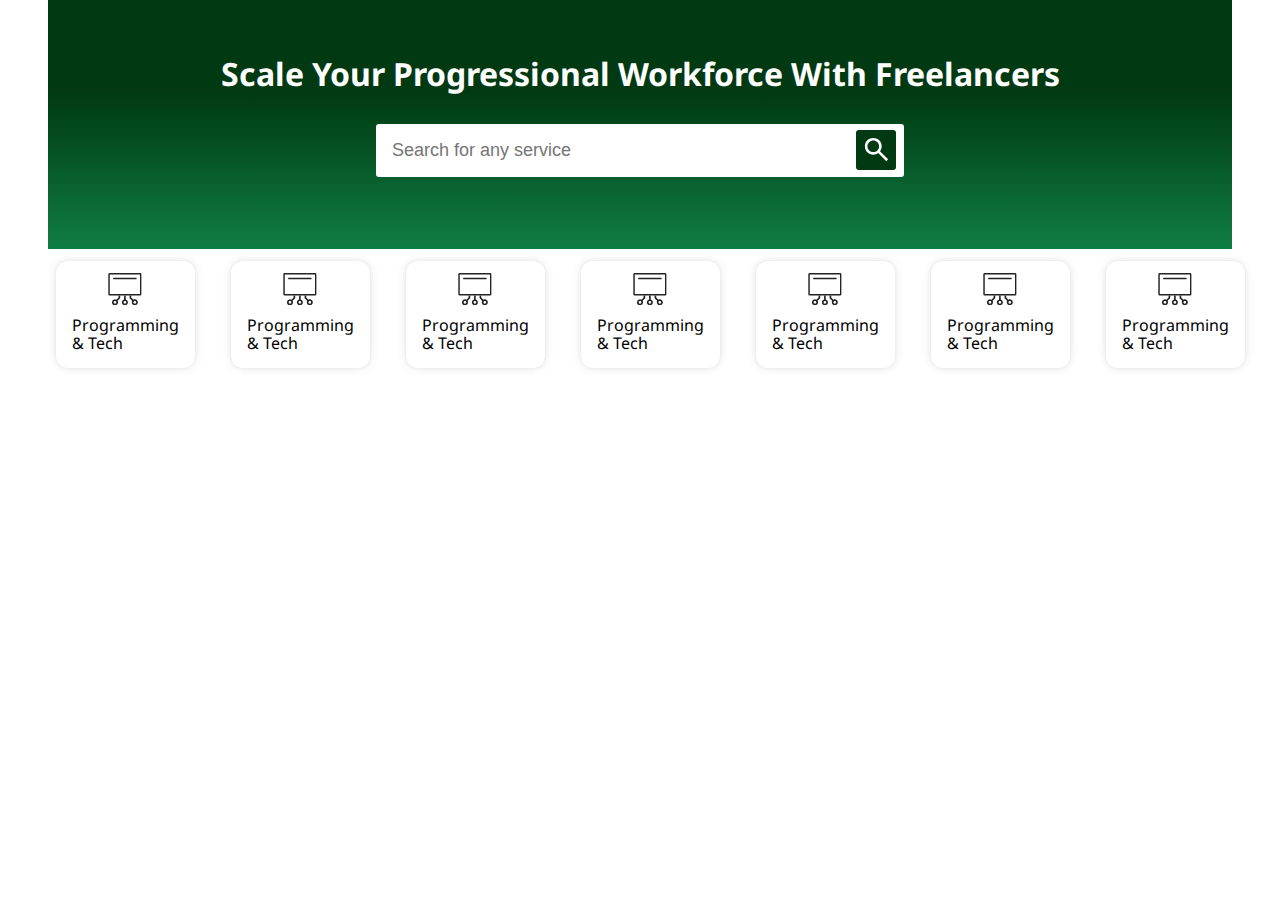
==== 5.11.2024/index.html @ a515a5c8 "init" ====
<!DOCTYPE html>
<html lang="en">
  <head>
    <meta charset="UTF-8" />
    <meta name="viewport" content="width=device-width, initial-scale=1.0" />
    <link rel="stylesheet" href="./styles/main.css" />
    <title>4.11.2024</title>
  </head>
  <body>
    <div class="container">
      <div class="grid">
        <div class="grid__item">
          <!-- hero section-->
          <section class="hero__section">
            <div class="hero">
              <div class="hero__image"></div>
              <div class="hero__content">
                <h3 class="text-center">
                  Scale your progressional workforce with
                  <span>freelancers</span>
                </h3>
                <div class="hero__search">
                  <div class="input-wrapper max-w-sm flex-1">
                    <input
                      type="text"
                      class="input input--contained"
                      placeholder="Search for any service"
                    />
                    <button class="btn btn--contained absolute right-2 top-30">
                      <svg
                        width="31"
                        height="31"
                        viewBox="0 0 31 31"
                        xmlns="http://www.w3.org/2000/svg"
                      >
                        <mask
                          id="mask0_68_81"
                          style="mask-type: alpha"
                          maskUnits="userSpaceOnUse"
                          x="0"
                          y="0"
                          width="31"
                          height="31"
                        >
                          <rect width="31" height="31" fill="#D9D9D9" />
                        </mask>
                        <g mask="url(#mask0_68_81)">
                          <path
                            d="M25.3167 27.125L17.1792 18.9875C16.5333 19.5042 15.7906 19.9132 14.951 20.2146C14.1115 20.516 13.2181 20.6667 12.2708 20.6667C9.92431 20.6667 7.93837 19.854 6.31302 18.2286C4.68767 16.6033 3.875 14.6174 3.875 12.2708C3.875 9.92431 4.68767 7.93837 6.31302 6.31302C7.93837 4.68767 9.92431 3.875 12.2708 3.875C14.6174 3.875 16.6033 4.68767 18.2286 6.31302C19.854 7.93837 20.6667 9.92431 20.6667 12.2708C20.6667 13.2181 20.516 14.1115 20.2146 14.951C19.9132 15.7906 19.5042 16.5333 18.9875 17.1792L27.125 25.3167L25.3167 27.125ZM12.2708 18.0833C13.8854 18.0833 15.2578 17.5182 16.388 16.388C17.5182 15.2578 18.0833 13.8854 18.0833 12.2708C18.0833 10.6562 17.5182 9.28385 16.388 8.15365C15.2578 7.02344 13.8854 6.45833 12.2708 6.45833C10.6562 6.45833 9.28385 7.02344 8.15365 8.15365C7.02344 9.28385 6.45833 10.6562 6.45833 12.2708C6.45833 13.8854 7.02344 15.2578 8.15365 16.388C9.28385 17.5182 10.6562 18.0833 12.2708 18.0833Z"
                            fill="white"
                          />
                        </g>
                      </svg>
                    </button>
                  </div>
                </div>
              </div>
            </div>
          </section>
        </div>
        <!-- categories -->
        <div class="grid__item">
          <section class="grid category-list__wrapper">
            <!-- each category in categories -->
            <div class="grid__item">
              <div class="category">
                <svg
                  width="41"
                  height="40"
                  viewBox="0 0 41 40"
                  fill="none"
                  xmlns="http://www.w3.org/2000/svg"
                >
                  <g clip-path="url(#clip0_2579_16452)">
                    <path
                      d="M34.937 25.79c.49 0 .88-.3.88-.66V5.46c0-.36-.4-.66-.88-.66H4.847c-.49 0-.88.3-.88.66v19.67c0 .36.4.66.88.66h30.09z"
                      fill="#fff"
                      stroke="#222325"
                      stroke-width="1.6"
                      stroke-linejoin="round"
                    />
                    <path
                      d="M31.085 8.87h-22.4a.648.648 0 00-.65.645c0 .356.291.645.65.645h22.4c.36 0 .65-.289.65-.645a.648.648 0 00-.65-.645zM13.567 26.56v2.04l-2.1 2.1a3.028 3.028 0 00-4.5 2.65 3.02 3.02 0 003.03 3.02c1.67 0 3.02-1.35 3.02-3.02 0-.54-.14-1.04-.38-1.48l2.34-2.34c.16-.16.24-.37.24-.58v-2.39h-1.65zm-3.57 8.16a1.374 1.374 0 110-2.75c.37 0 .71.15.96.39h.01l.01.03c.24.24.39.58.39.96 0 .76-.61 1.37-1.37 1.37zm10.72-4.29v-3.87h-1.65v3.87c-1.27.36-2.2 1.53-2.2 2.92 0 1.67 1.36 3.02 3.03 3.02 1.67 0 3.02-1.35 3.02-3.02 0-1.39-.93-2.56-2.2-2.92zm-.82 4.29a1.374 1.374 0 110-2.75c.76 0 1.37.62 1.37 1.38 0 .76-.61 1.37-1.37 1.37zm9.9-4.4c-.54 0-1.04.14-1.47.38l-2.1-2.1v-2.04h-1.65v2.39c0 .21.08.42.24.58l2.34 2.34c-.25.44-.38.94-.38 1.48 0 1.67 1.35 3.02 3.02 3.02s3.03-1.35 3.03-3.02-1.36-3.03-3.03-3.03zm0 4.4c-.76 0-1.37-.61-1.37-1.37 0-.38.14-.72.39-.96v-.02l.02-.01c.25-.24.59-.39.96-.39a1.374 1.374 0 110 2.75z"
                      fill="#222325"
                    />
                  </g>
                  <defs>
                    <clipPath id="clip0_2579_16452">
                      <path
                        fill="#fff"
                        transform="translate(3.166 4)"
                        d="M0 0h33.45v32.37H0z"
                      />
                    </clipPath>
                  </defs>
                </svg>
                <p class="category__title">Programming & Tech</p>
              </div>
            </div>
            <div class="grid__item">
              <div class="category">
                <svg
                  width="41"
                  height="40"
                  viewBox="0 0 41 40"
                  fill="none"
                  xmlns="http://www.w3.org/2000/svg"
                >
                  <g clip-path="url(#clip0_2579_16452)">
                    <path
                      d="M34.937 25.79c.49 0 .88-.3.88-.66V5.46c0-.36-.4-.66-.88-.66H4.847c-.49 0-.88.3-.88.66v19.67c0 .36.4.66.88.66h30.09z"
                      fill="#fff"
                      stroke="#222325"
                      stroke-width="1.6"
                      stroke-linejoin="round"
                    />
                    <path
                      d="M31.085 8.87h-22.4a.648.648 0 00-.65.645c0 .356.291.645.65.645h22.4c.36 0 .65-.289.65-.645a.648.648 0 00-.65-.645zM13.567 26.56v2.04l-2.1 2.1a3.028 3.028 0 00-4.5 2.65 3.02 3.02 0 003.03 3.02c1.67 0 3.02-1.35 3.02-3.02 0-.54-.14-1.04-.38-1.48l2.34-2.34c.16-.16.24-.37.24-.58v-2.39h-1.65zm-3.57 8.16a1.374 1.374 0 110-2.75c.37 0 .71.15.96.39h.01l.01.03c.24.24.39.58.39.96 0 .76-.61 1.37-1.37 1.37zm10.72-4.29v-3.87h-1.65v3.87c-1.27.36-2.2 1.53-2.2 2.92 0 1.67 1.36 3.02 3.03 3.02 1.67 0 3.02-1.35 3.02-3.02 0-1.39-.93-2.56-2.2-2.92zm-.82 4.29a1.374 1.374 0 110-2.75c.76 0 1.37.62 1.37 1.38 0 .76-.61 1.37-1.37 1.37zm9.9-4.4c-.54 0-1.04.14-1.47.38l-2.1-2.1v-2.04h-1.65v2.39c0 .21.08.42.24.58l2.34 2.34c-.25.44-.38.94-.38 1.48 0 1.67 1.35 3.02 3.02 3.02s3.03-1.35 3.03-3.02-1.36-3.03-3.03-3.03zm0 4.4c-.76 0-1.37-.61-1.37-1.37 0-.38.14-.72.39-.96v-.02l.02-.01c.25-.24.59-.39.96-.39a1.374 1.374 0 110 2.75z"
                      fill="#222325"
                    />
                  </g>
                  <defs>
                    <clipPath id="clip0_2579_16452">
                      <path
                        fill="#fff"
                        transform="translate(3.166 4)"
                        d="M0 0h33.45v32.37H0z"
                      />
                    </clipPath>
                  </defs>
                </svg>
                <p class="category__title">Programming & Tech</p>
              </div>
            </div>
            <div class="grid__item">
              <div class="category">
                <svg
                  width="41"
                  height="40"
                  viewBox="0 0 41 40"
                  fill="none"
                  xmlns="http://www.w3.org/2000/svg"
                >
                  <g clip-path="url(#clip0_2579_16452)">
                    <path
                      d="M34.937 25.79c.49 0 .88-.3.88-.66V5.46c0-.36-.4-.66-.88-.66H4.847c-.49 0-.88.3-.88.66v19.67c0 .36.4.66.88.66h30.09z"
                      fill="#fff"
                      stroke="#222325"
                      stroke-width="1.6"
                      stroke-linejoin="round"
                    />
                    <path
                      d="M31.085 8.87h-22.4a.648.648 0 00-.65.645c0 .356.291.645.65.645h22.4c.36 0 .65-.289.65-.645a.648.648 0 00-.65-.645zM13.567 26.56v2.04l-2.1 2.1a3.028 3.028 0 00-4.5 2.65 3.02 3.02 0 003.03 3.02c1.67 0 3.02-1.35 3.02-3.02 0-.54-.14-1.04-.38-1.48l2.34-2.34c.16-.16.24-.37.24-.58v-2.39h-1.65zm-3.57 8.16a1.374 1.374 0 110-2.75c.37 0 .71.15.96.39h.01l.01.03c.24.24.39.58.39.96 0 .76-.61 1.37-1.37 1.37zm10.72-4.29v-3.87h-1.65v3.87c-1.27.36-2.2 1.53-2.2 2.92 0 1.67 1.36 3.02 3.03 3.02 1.67 0 3.02-1.35 3.02-3.02 0-1.39-.93-2.56-2.2-2.92zm-.82 4.29a1.374 1.374 0 110-2.75c.76 0 1.37.62 1.37 1.38 0 .76-.61 1.37-1.37 1.37zm9.9-4.4c-.54 0-1.04.14-1.47.38l-2.1-2.1v-2.04h-1.65v2.39c0 .21.08.42.24.58l2.34 2.34c-.25.44-.38.94-.38 1.48 0 1.67 1.35 3.02 3.02 3.02s3.03-1.35 3.03-3.02-1.36-3.03-3.03-3.03zm0 4.4c-.76 0-1.37-.61-1.37-1.37 0-.38.14-.72.39-.96v-.02l.02-.01c.25-.24.59-.39.96-.39a1.374 1.374 0 110 2.75z"
                      fill="#222325"
                    />
                  </g>
                  <defs>
                    <clipPath id="clip0_2579_16452">
                      <path
                        fill="#fff"
                        transform="translate(3.166 4)"
                        d="M0 0h33.45v32.37H0z"
                      />
                    </clipPath>
                  </defs>
                </svg>
                <p class="category__title">Programming & Tech</p>
              </div>
            </div>
            <div class="grid__item">
              <div class="category">
                <svg
                  width="41"
                  height="40"
                  viewBox="0 0 41 40"
                  fill="none"
                  xmlns="http://www.w3.org/2000/svg"
                >
                  <g clip-path="url(#clip0_2579_16452)">
                    <path
                      d="M34.937 25.79c.49 0 .88-.3.88-.66V5.46c0-.36-.4-.66-.88-.66H4.847c-.49 0-.88.3-.88.66v19.67c0 .36.4.66.88.66h30.09z"
                      fill="#fff"
                      stroke="#222325"
                      stroke-width="1.6"
                      stroke-linejoin="round"
                    />
                    <path
                      d="M31.085 8.87h-22.4a.648.648 0 00-.65.645c0 .356.291.645.65.645h22.4c.36 0 .65-.289.65-.645a.648.648 0 00-.65-.645zM13.567 26.56v2.04l-2.1 2.1a3.028 3.028 0 00-4.5 2.65 3.02 3.02 0 003.03 3.02c1.67 0 3.02-1.35 3.02-3.02 0-.54-.14-1.04-.38-1.48l2.34-2.34c.16-.16.24-.37.24-.58v-2.39h-1.65zm-3.57 8.16a1.374 1.374 0 110-2.75c.37 0 .71.15.96.39h.01l.01.03c.24.24.39.58.39.96 0 .76-.61 1.37-1.37 1.37zm10.72-4.29v-3.87h-1.65v3.87c-1.27.36-2.2 1.53-2.2 2.92 0 1.67 1.36 3.02 3.03 3.02 1.67 0 3.02-1.35 3.02-3.02 0-1.39-.93-2.56-2.2-2.92zm-.82 4.29a1.374 1.374 0 110-2.75c.76 0 1.37.62 1.37 1.38 0 .76-.61 1.37-1.37 1.37zm9.9-4.4c-.54 0-1.04.14-1.47.38l-2.1-2.1v-2.04h-1.65v2.39c0 .21.08.42.24.58l2.34 2.34c-.25.44-.38.94-.38 1.48 0 1.67 1.35 3.02 3.02 3.02s3.03-1.35 3.03-3.02-1.36-3.03-3.03-3.03zm0 4.4c-.76 0-1.37-.61-1.37-1.37 0-.38.14-.72.39-.96v-.02l.02-.01c.25-.24.59-.39.96-.39a1.374 1.374 0 110 2.75z"
                      fill="#222325"
                    />
                  </g>
                  <defs>
                    <clipPath id="clip0_2579_16452">
                      <path
                        fill="#fff"
                        transform="translate(3.166 4)"
                        d="M0 0h33.45v32.37H0z"
                      />
                    </clipPath>
                  </defs>
                </svg>
                <p class="category__title">Programming & Tech</p>
              </div>
            </div>
            <div class="grid__item">
              <div class="category">
                <svg
                  width="41"
                  height="40"
                  viewBox="0 0 41 40"
                  fill="none"
                  xmlns="http://www.w3.org/2000/svg"
                >
                  <g clip-path="url(#clip0_2579_16452)">
                    <path
                      d="M34.937 25.79c.49 0 .88-.3.88-.66V5.46c0-.36-.4-.66-.88-.66H4.847c-.49 0-.88.3-.88.66v19.67c0 .36.4.66.88.66h30.09z"
                      fill="#fff"
                      stroke="#222325"
                      stroke-width="1.6"
                      stroke-linejoin="round"
                    />
                    <path
                      d="M31.085 8.87h-22.4a.648.648 0 00-.65.645c0 .356.291.645.65.645h22.4c.36 0 .65-.289.65-.645a.648.648 0 00-.65-.645zM13.567 26.56v2.04l-2.1 2.1a3.028 3.028 0 00-4.5 2.65 3.02 3.02 0 003.03 3.02c1.67 0 3.02-1.35 3.02-3.02 0-.54-.14-1.04-.38-1.48l2.34-2.34c.16-.16.24-.37.24-.58v-2.39h-1.65zm-3.57 8.16a1.374 1.374 0 110-2.75c.37 0 .71.15.96.39h.01l.01.03c.24.24.39.58.39.96 0 .76-.61 1.37-1.37 1.37zm10.72-4.29v-3.87h-1.65v3.87c-1.27.36-2.2 1.53-2.2 2.92 0 1.67 1.36 3.02 3.03 3.02 1.67 0 3.02-1.35 3.02-3.02 0-1.39-.93-2.56-2.2-2.92zm-.82 4.29a1.374 1.374 0 110-2.75c.76 0 1.37.62 1.37 1.38 0 .76-.61 1.37-1.37 1.37zm9.9-4.4c-.54 0-1.04.14-1.47.38l-2.1-2.1v-2.04h-1.65v2.39c0 .21.08.42.24.58l2.34 2.34c-.25.44-.38.94-.38 1.48 0 1.67 1.35 3.02 3.02 3.02s3.03-1.35 3.03-3.02-1.36-3.03-3.03-3.03zm0 4.4c-.76 0-1.37-.61-1.37-1.37 0-.38.14-.72.39-.96v-.02l.02-.01c.25-.24.59-.39.96-.39a1.374 1.374 0 110 2.75z"
                      fill="#222325"
                    />
                  </g>
                  <defs>
                    <clipPath id="clip0_2579_16452">
                      <path
                        fill="#fff"
                        transform="translate(3.166 4)"
                        d="M0 0h33.45v32.37H0z"
                      />
                    </clipPath>
                  </defs>
                </svg>
                <p class="category__title">Programming & Tech</p>
              </div>
            </div>
            <div class="grid__item">
              <div class="category">
                <svg
                  width="41"
                  height="40"
                  viewBox="0 0 41 40"
                  fill="none"
                  xmlns="http://www.w3.org/2000/svg"
                >
                  <g clip-path="url(#clip0_2579_16452)">
                    <path
                      d="M34.937 25.79c.49 0 .88-.3.88-.66V5.46c0-.36-.4-.66-.88-.66H4.847c-.49 0-.88.3-.88.66v19.67c0 .36.4.66.88.66h30.09z"
                      fill="#fff"
                      stroke="#222325"
                      stroke-width="1.6"
                      stroke-linejoin="round"
                    />
                    <path
                      d="M31.085 8.87h-22.4a.648.648 0 00-.65.645c0 .356.291.645.65.645h22.4c.36 0 .65-.289.65-.645a.648.648 0 00-.65-.645zM13.567 26.56v2.04l-2.1 2.1a3.028 3.028 0 00-4.5 2.65 3.02 3.02 0 003.03 3.02c1.67 0 3.02-1.35 3.02-3.02 0-.54-.14-1.04-.38-1.48l2.34-2.34c.16-.16.24-.37.24-.58v-2.39h-1.65zm-3.57 8.16a1.374 1.374 0 110-2.75c.37 0 .71.15.96.39h.01l.01.03c.24.24.39.58.39.96 0 .76-.61 1.37-1.37 1.37zm10.72-4.29v-3.87h-1.65v3.87c-1.27.36-2.2 1.53-2.2 2.92 0 1.67 1.36 3.02 3.03 3.02 1.67 0 3.02-1.35 3.02-3.02 0-1.39-.93-2.56-2.2-2.92zm-.82 4.29a1.374 1.374 0 110-2.75c.76 0 1.37.62 1.37 1.38 0 .76-.61 1.37-1.37 1.37zm9.9-4.4c-.54 0-1.04.14-1.47.38l-2.1-2.1v-2.04h-1.65v2.39c0 .21.08.42.24.58l2.34 2.34c-.25.44-.38.94-.38 1.48 0 1.67 1.35 3.02 3.02 3.02s3.03-1.35 3.03-3.02-1.36-3.03-3.03-3.03zm0 4.4c-.76 0-1.37-.61-1.37-1.37 0-.38.14-.72.39-.96v-.02l.02-.01c.25-.24.59-.39.96-.39a1.374 1.374 0 110 2.75z"
                      fill="#222325"
                    />
                  </g>
                  <defs>
                    <clipPath id="clip0_2579_16452">
                      <path
                        fill="#fff"
                        transform="translate(3.166 4)"
                        d="M0 0h33.45v32.37H0z"
                      />
                    </clipPath>
                  </defs>
                </svg>
                <p class="category__title">Programming & Tech</p>
              </div>
            </div>
            <div class="grid__item">
              <div class="category">
                <svg
                  width="41"
                  height="40"
                  viewBox="0 0 41 40"
                  fill="none"
                  xmlns="http://www.w3.org/2000/svg"
                >
                  <g clip-path="url(#clip0_2579_16452)">
                    <path
                      d="M34.937 25.79c.49 0 .88-.3.88-.66V5.46c0-.36-.4-.66-.88-.66H4.847c-.49 0-.88.3-.88.66v19.67c0 .36.4.66.88.66h30.09z"
                      fill="#fff"
                      stroke="#222325"
                      stroke-width="1.6"
                      stroke-linejoin="round"
                    />
                    <path
                      d="M31.085 8.87h-22.4a.648.648 0 00-.65.645c0 .356.291.645.65.645h22.4c.36 0 .65-.289.65-.645a.648.648 0 00-.65-.645zM13.567 26.56v2.04l-2.1 2.1a3.028 3.028 0 00-4.5 2.65 3.02 3.02 0 003.03 3.02c1.67 0 3.02-1.35 3.02-3.02 0-.54-.14-1.04-.38-1.48l2.34-2.34c.16-.16.24-.37.24-.58v-2.39h-1.65zm-3.57 8.16a1.374 1.374 0 110-2.75c.37 0 .71.15.96.39h.01l.01.03c.24.24.39.58.39.96 0 .76-.61 1.37-1.37 1.37zm10.72-4.29v-3.87h-1.65v3.87c-1.27.36-2.2 1.53-2.2 2.92 0 1.67 1.36 3.02 3.03 3.02 1.67 0 3.02-1.35 3.02-3.02 0-1.39-.93-2.56-2.2-2.92zm-.82 4.29a1.374 1.374 0 110-2.75c.76 0 1.37.62 1.37 1.38 0 .76-.61 1.37-1.37 1.37zm9.9-4.4c-.54 0-1.04.14-1.47.38l-2.1-2.1v-2.04h-1.65v2.39c0 .21.08.42.24.58l2.34 2.34c-.25.44-.38.94-.38 1.48 0 1.67 1.35 3.02 3.02 3.02s3.03-1.35 3.03-3.02-1.36-3.03-3.03-3.03zm0 4.4c-.76 0-1.37-.61-1.37-1.37 0-.38.14-.72.39-.96v-.02l.02-.01c.25-.24.59-.39.96-.39a1.374 1.374 0 110 2.75z"
                      fill="#222325"
                    />
                  </g>
                  <defs>
                    <clipPath id="clip0_2579_16452">
                      <path
                        fill="#fff"
                        transform="translate(3.166 4)"
                        d="M0 0h33.45v32.37H0z"
                      />
                    </clipPath>
                  </defs>
                </svg>
                <p class="category__title">Programming & Tech</p>
              </div>
            </div>
            <div class="grid__item">
              <div class="category">
                <svg
                  width="41"
                  height="40"
                  viewBox="0 0 41 40"
                  fill="none"
                  xmlns="http://www.w3.org/2000/svg"
                >
                  <g clip-path="url(#clip0_2579_16452)">
                    <path
                      d="M34.937 25.79c.49 0 .88-.3.88-.66V5.46c0-.36-.4-.66-.88-.66H4.847c-.49 0-.88.3-.88.66v19.67c0 .36.4.66.88.66h30.09z"
                      fill="#fff"
                      stroke="#222325"
                      stroke-width="1.6"
                      stroke-linejoin="round"
                    />
                    <path
                      d="M31.085 8.87h-22.4a.648.648 0 00-.65.645c0 .356.291.645.65.645h22.4c.36 0 .65-.289.65-.645a.648.648 0 00-.65-.645zM13.567 26.56v2.04l-2.1 2.1a3.028 3.028 0 00-4.5 2.65 3.02 3.02 0 003.03 3.02c1.67 0 3.02-1.35 3.02-3.02 0-.54-.14-1.04-.38-1.48l2.34-2.34c.16-.16.24-.37.24-.58v-2.39h-1.65zm-3.57 8.16a1.374 1.374 0 110-2.75c.37 0 .71.15.96.39h.01l.01.03c.24.24.39.58.39.96 0 .76-.61 1.37-1.37 1.37zm10.72-4.29v-3.87h-1.65v3.87c-1.27.36-2.2 1.53-2.2 2.92 0 1.67 1.36 3.02 3.03 3.02 1.67 0 3.02-1.35 3.02-3.02 0-1.39-.93-2.56-2.2-2.92zm-.82 4.29a1.374 1.374 0 110-2.75c.76 0 1.37.62 1.37 1.38 0 .76-.61 1.37-1.37 1.37zm9.9-4.4c-.54 0-1.04.14-1.47.38l-2.1-2.1v-2.04h-1.65v2.39c0 .21.08.42.24.58l2.34 2.34c-.25.44-.38.94-.38 1.48 0 1.67 1.35 3.02 3.02 3.02s3.03-1.35 3.03-3.02-1.36-3.03-3.03-3.03zm0 4.4c-.76 0-1.37-.61-1.37-1.37 0-.38.14-.72.39-.96v-.02l.02-.01c.25-.24.59-.39.96-.39a1.374 1.374 0 110 2.75z"
                      fill="#222325"
                    />
                  </g>
                  <defs>
                    <clipPath id="clip0_2579_16452">
                      <path
                        fill="#fff"
                        transform="translate(3.166 4)"
                        d="M0 0h33.45v32.37H0z"
                      />
                    </clipPath>
                  </defs>
                </svg>
                <p class="category__title">Programming & Tech</p>
              </div>
            </div>
            <div class="grid__item">
              <div class="category">
                <svg
                  width="41"
                  height="40"
                  viewBox="0 0 41 40"
                  fill="none"
                  xmlns="http://www.w3.org/2000/svg"
                >
                  <g clip-path="url(#clip0_2579_16452)">
                    <path
                      d="M34.937 25.79c.49 0 .88-.3.88-.66V5.46c0-.36-.4-.66-.88-.66H4.847c-.49 0-.88.3-.88.66v19.67c0 .36.4.66.88.66h30.09z"
                      fill="#fff"
                      stroke="#222325"
                      stroke-width="1.6"
                      stroke-linejoin="round"
                    />
                    <path
                      d="M31.085 8.87h-22.4a.648.648 0 00-.65.645c0 .356.291.645.65.645h22.4c.36 0 .65-.289.65-.645a.648.648 0 00-.65-.645zM13.567 26.56v2.04l-2.1 2.1a3.028 3.028 0 00-4.5 2.65 3.02 3.02 0 003.03 3.02c1.67 0 3.02-1.35 3.02-3.02 0-.54-.14-1.04-.38-1.48l2.34-2.34c.16-.16.24-.37.24-.58v-2.39h-1.65zm-3.57 8.16a1.374 1.374 0 110-2.75c.37 0 .71.15.96.39h.01l.01.03c.24.24.39.58.39.96 0 .76-.61 1.37-1.37 1.37zm10.72-4.29v-3.87h-1.65v3.87c-1.27.36-2.2 1.53-2.2 2.92 0 1.67 1.36 3.02 3.03 3.02 1.67 0 3.02-1.35 3.02-3.02 0-1.39-.93-2.56-2.2-2.92zm-.82 4.29a1.374 1.374 0 110-2.75c.76 0 1.37.62 1.37 1.38 0 .76-.61 1.37-1.37 1.37zm9.9-4.4c-.54 0-1.04.14-1.47.38l-2.1-2.1v-2.04h-1.65v2.39c0 .21.08.42.24.58l2.34 2.34c-.25.44-.38.94-.38 1.48 0 1.67 1.35 3.02 3.02 3.02s3.03-1.35 3.03-3.02-1.36-3.03-3.03-3.03zm0 4.4c-.76 0-1.37-.61-1.37-1.37 0-.38.14-.72.39-.96v-.02l.02-.01c.25-.24.59-.39.96-.39a1.374 1.374 0 110 2.75z"
                      fill="#222325"
                    />
                  </g>
                  <defs>
                    <clipPath id="clip0_2579_16452">
                      <path
                        fill="#fff"
                        transform="translate(3.166 4)"
                        d="M0 0h33.45v32.37H0z"
                      />
                    </clipPath>
                  </defs>
                </svg>
                <p class="category__title">Programming & Tech</p>
              </div>
            </div>
          </section>
        </div>
      </div>
    </div>
  </body>
</html>
---- 5.11.2024/styles/main.css ----
@import url("./1-settings/settings.css");
@import url("./3-generic/generic.css");
@import url("./4-element/element.css");
@import url("./5-objects/object.css");
@import url("./6-components/component.css");
@import url("./7-utitlities/utilities.css");
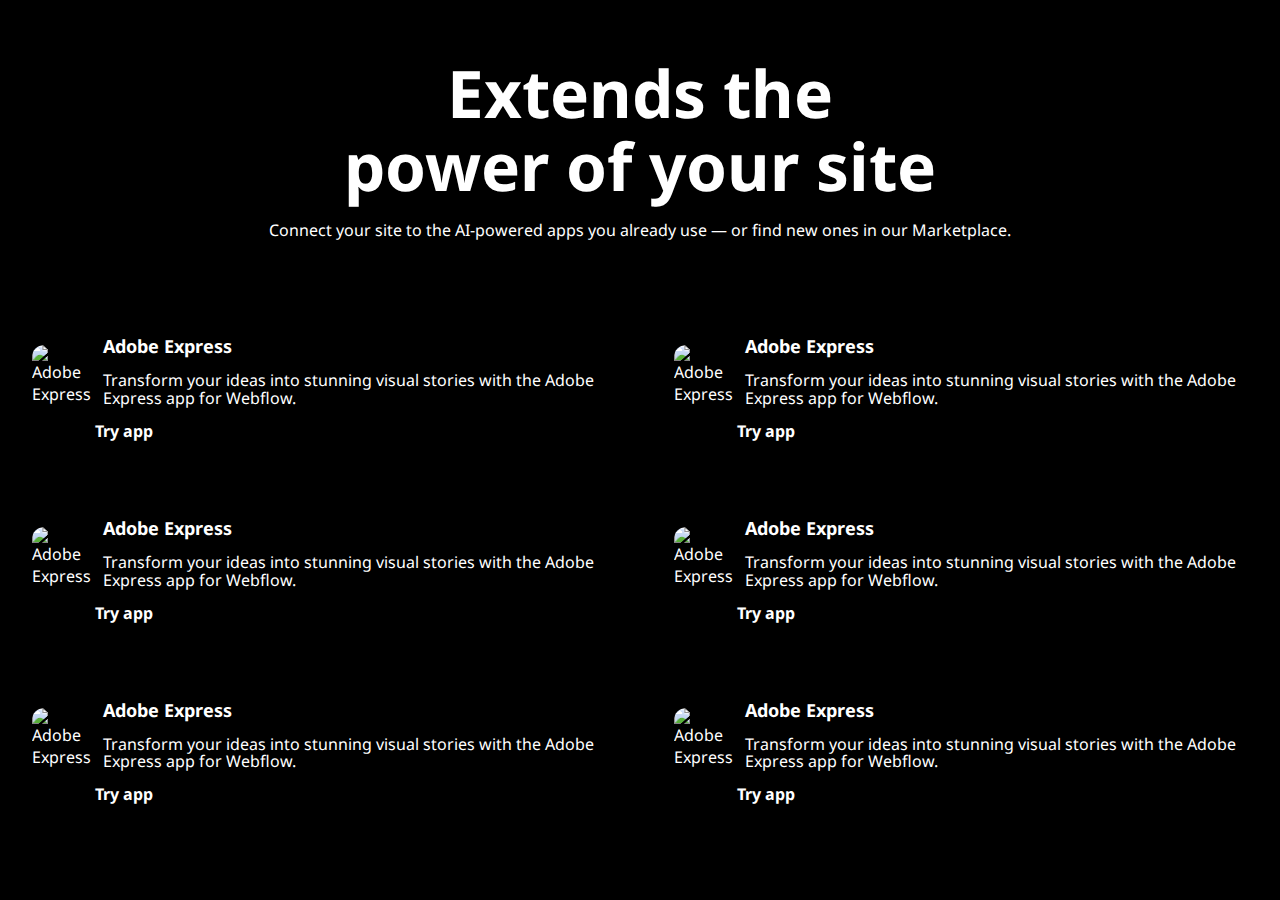
==== commit 172de005: "<mod> chang file date name" ====
--- a/5.11.2024/index.html
+++ b/5.11.2024/index.html
@@ -4,382 +4,137 @@
     <meta charset="UTF-8" />
     <meta name="viewport" content="width=device-width, initial-scale=1.0" />
     <link rel="stylesheet" href="./styles/main.css" />
-    <title>4.11.2024</title>
+    <title>6.11.2024</title>
   </head>
   <body>
-    <div class="container">
-      <div class="grid">
-        <div class="grid__item">
-          <!-- hero section-->
-          <section class="hero__section">
-            <div class="hero">
-              <div class="hero__image"></div>
-              <div class="hero__content">
-                <h3 class="text-center">
-                  Scale your progressional workforce with
-                  <span>freelancers</span>
-                </h3>
-                <div class="hero__search">
-                  <div class="input-wrapper max-w-sm flex-1">
-                    <input
-                      type="text"
-                      class="input input--contained"
-                      placeholder="Search for any service"
-                    />
-                    <button class="btn btn--contained absolute right-2 top-30">
-                      <svg
-                        width="31"
-                        height="31"
-                        viewBox="0 0 31 31"
-                        xmlns="http://www.w3.org/2000/svg"
-                      >
-                        <mask
-                          id="mask0_68_81"
-                          style="mask-type: alpha"
-                          maskUnits="userSpaceOnUse"
-                          x="0"
-                          y="0"
-                          width="31"
-                          height="31"
-                        >
-                          <rect width="31" height="31" fill="#D9D9D9" />
-                        </mask>
-                        <g mask="url(#mask0_68_81)">
-                          <path
-                            d="M25.3167 27.125L17.1792 18.9875C16.5333 19.5042 15.7906 19.9132 14.951 20.2146C14.1115 20.516 13.2181 20.6667 12.2708 20.6667C9.92431 20.6667 7.93837 19.854 6.31302 18.2286C4.68767 16.6033 3.875 14.6174 3.875 12.2708C3.875 9.92431 4.68767 7.93837 6.31302 6.31302C7.93837 4.68767 9.92431 3.875 12.2708 3.875C14.6174 3.875 16.6033 4.68767 18.2286 6.31302C19.854 7.93837 20.6667 9.92431 20.6667 12.2708C20.6667 13.2181 20.516 14.1115 20.2146 14.951C19.9132 15.7906 19.5042 16.5333 18.9875 17.1792L27.125 25.3167L25.3167 27.125ZM12.2708 18.0833C13.8854 18.0833 15.2578 17.5182 16.388 16.388C17.5182 15.2578 18.0833 13.8854 18.0833 12.2708C18.0833 10.6562 17.5182 9.28385 16.388 8.15365C15.2578 7.02344 13.8854 6.45833 12.2708 6.45833C10.6562 6.45833 9.28385 7.02344 8.15365 8.15365C7.02344 9.28385 6.45833 10.6562 6.45833 12.2708C6.45833 13.8854 7.02344 15.2578 8.15365 16.388C9.28385 17.5182 10.6562 18.0833 12.2708 18.0833Z"
-                            fill="white"
-                          />
-                        </g>
-                      </svg>
-                    </button>
-                  </div>
+    <section>
+      <div class="container">
+        <div class="stack py-3">
+          <h2 class="text-wrap-balance text-center section__title max-w-md">
+            Extends the power of your site
+          </h2>
+          <p class="text-center text-wrap-balance">
+            Connect your site to the AI-powered apps you already use — or find
+            new ones in our Marketplace.
+          </p>
+        </div>
+        <div class="grid">
+          <div class="grid__item">
+            <div class="inline card feature">
+              <img
+                class="feature__logo"
+                src="https://cdn.prod.website-files.com/64f93520898fc6f3157fe5bb/66feaddbaba883aff7d31022_66e34e3a7b80d78e7192fc32_untitled__3_%25281%2529-p-500.avif"
+                alt="Adobe Express"
+              />
+              <div class="feature__content">
+                <div>
+                  <h4>Adobe Express</h4>
+                  <p>
+                    Transform your ideas into stunning visual stories with the
+                    Adobe Express app for Webflow.
+                  </p>
                 </div>
+                <a>Try app</a>
               </div>
             </div>
-          </section>
-        </div>
-        <!-- categories -->
-        <div class="grid__item">
-          <section class="grid category-list__wrapper">
-            <!-- each category in categories -->
-            <div class="grid__item">
-              <div class="category">
-                <svg
-                  width="41"
-                  height="40"
-                  viewBox="0 0 41 40"
-                  fill="none"
-                  xmlns="http://www.w3.org/2000/svg"
-                >
-                  <g clip-path="url(#clip0_2579_16452)">
-                    <path
-                      d="M34.937 25.79c.49 0 .88-.3.88-.66V5.46c0-.36-.4-.66-.88-.66H4.847c-.49 0-.88.3-.88.66v19.67c0 .36.4.66.88.66h30.09z"
-                      fill="#fff"
-                      stroke="#222325"
-                      stroke-width="1.6"
-                      stroke-linejoin="round"
-                    />
-                    <path
-                      d="M31.085 8.87h-22.4a.648.648 0 00-.65.645c0 .356.291.645.65.645h22.4c.36 0 .65-.289.65-.645a.648.648 0 00-.65-.645zM13.567 26.56v2.04l-2.1 2.1a3.028 3.028 0 00-4.5 2.65 3.02 3.02 0 003.03 3.02c1.67 0 3.02-1.35 3.02-3.02 0-.54-.14-1.04-.38-1.48l2.34-2.34c.16-.16.24-.37.24-.58v-2.39h-1.65zm-3.57 8.16a1.374 1.374 0 110-2.75c.37 0 .71.15.96.39h.01l.01.03c.24.24.39.58.39.96 0 .76-.61 1.37-1.37 1.37zm10.72-4.29v-3.87h-1.65v3.87c-1.27.36-2.2 1.53-2.2 2.92 0 1.67 1.36 3.02 3.03 3.02 1.67 0 3.02-1.35 3.02-3.02 0-1.39-.93-2.56-2.2-2.92zm-.82 4.29a1.374 1.374 0 110-2.75c.76 0 1.37.62 1.37 1.38 0 .76-.61 1.37-1.37 1.37zm9.9-4.4c-.54 0-1.04.14-1.47.38l-2.1-2.1v-2.04h-1.65v2.39c0 .21.08.42.24.58l2.34 2.34c-.25.44-.38.94-.38 1.48 0 1.67 1.35 3.02 3.02 3.02s3.03-1.35 3.03-3.02-1.36-3.03-3.03-3.03zm0 4.4c-.76 0-1.37-.61-1.37-1.37 0-.38.14-.72.39-.96v-.02l.02-.01c.25-.24.59-.39.96-.39a1.374 1.374 0 110 2.75z"
-                      fill="#222325"
-                    />
-                  </g>
-                  <defs>
-                    <clipPath id="clip0_2579_16452">
-                      <path
-                        fill="#fff"
-                        transform="translate(3.166 4)"
-                        d="M0 0h33.45v32.37H0z"
-                      />
-                    </clipPath>
-                  </defs>
-                </svg>
-                <p class="category__title">Programming & Tech</p>
+          </div>
+          <div class="grid__item">
+            <div class="inline card feature">
+              <img
+                class="feature__logo"
+                src="https://cdn.prod.website-files.com/64f93520898fc6f3157fe5bb/66feaddbaba883aff7d31022_66e34e3a7b80d78e7192fc32_untitled__3_%25281%2529-p-500.avif"
+                alt="Adobe Express"
+              />
+              <div class="feature__content">
+                <div>
+                  <h4>Adobe Express</h4>
+                  <p>
+                    Transform your ideas into stunning visual stories with the
+                    Adobe Express app for Webflow.
+                  </p>
+                </div>
+                <a>Try app</a>
               </div>
             </div>
-            <div class="grid__item">
-              <div class="category">
-                <svg
-                  width="41"
-                  height="40"
-                  viewBox="0 0 41 40"
-                  fill="none"
-                  xmlns="http://www.w3.org/2000/svg"
-                >
-                  <g clip-path="url(#clip0_2579_16452)">
-                    <path
-                      d="M34.937 25.79c.49 0 .88-.3.88-.66V5.46c0-.36-.4-.66-.88-.66H4.847c-.49 0-.88.3-.88.66v19.67c0 .36.4.66.88.66h30.09z"
-                      fill="#fff"
-                      stroke="#222325"
-                      stroke-width="1.6"
-                      stroke-linejoin="round"
-                    />
-                    <path
-                      d="M31.085 8.87h-22.4a.648.648 0 00-.65.645c0 .356.291.645.65.645h22.4c.36 0 .65-.289.65-.645a.648.648 0 00-.65-.645zM13.567 26.56v2.04l-2.1 2.1a3.028 3.028 0 00-4.5 2.65 3.02 3.02 0 003.03 3.02c1.67 0 3.02-1.35 3.02-3.02 0-.54-.14-1.04-.38-1.48l2.34-2.34c.16-.16.24-.37.24-.58v-2.39h-1.65zm-3.57 8.16a1.374 1.374 0 110-2.75c.37 0 .71.15.96.39h.01l.01.03c.24.24.39.58.39.96 0 .76-.61 1.37-1.37 1.37zm10.72-4.29v-3.87h-1.65v3.87c-1.27.36-2.2 1.53-2.2 2.92 0 1.67 1.36 3.02 3.03 3.02 1.67 0 3.02-1.35 3.02-3.02 0-1.39-.93-2.56-2.2-2.92zm-.82 4.29a1.374 1.374 0 110-2.75c.76 0 1.37.62 1.37 1.38 0 .76-.61 1.37-1.37 1.37zm9.9-4.4c-.54 0-1.04.14-1.47.38l-2.1-2.1v-2.04h-1.65v2.39c0 .21.08.42.24.58l2.34 2.34c-.25.44-.38.94-.38 1.48 0 1.67 1.35 3.02 3.02 3.02s3.03-1.35 3.03-3.02-1.36-3.03-3.03-3.03zm0 4.4c-.76 0-1.37-.61-1.37-1.37 0-.38.14-.72.39-.96v-.02l.02-.01c.25-.24.59-.39.96-.39a1.374 1.374 0 110 2.75z"
-                      fill="#222325"
-                    />
-                  </g>
-                  <defs>
-                    <clipPath id="clip0_2579_16452">
-                      <path
-                        fill="#fff"
-                        transform="translate(3.166 4)"
-                        d="M0 0h33.45v32.37H0z"
-                      />
-                    </clipPath>
-                  </defs>
-                </svg>
-                <p class="category__title">Programming & Tech</p>
+          </div>
+          <div class="grid__item">
+            <div class="inline card feature">
+              <img
+                class="feature__logo"
+                src="https://cdn.prod.website-files.com/64f93520898fc6f3157fe5bb/66feaddbaba883aff7d31022_66e34e3a7b80d78e7192fc32_untitled__3_%25281%2529-p-500.avif"
+                alt="Adobe Express"
+              />
+              <div class="feature__content">
+                <div>
+                  <h4>Adobe Express</h4>
+                  <p>
+                    Transform your ideas into stunning visual stories with the
+                    Adobe Express app for Webflow.
+                  </p>
+                </div>
+                <a>Try app</a>
               </div>
             </div>
-            <div class="grid__item">
-              <div class="category">
-                <svg
-                  width="41"
-                  height="40"
-                  viewBox="0 0 41 40"
-                  fill="none"
-                  xmlns="http://www.w3.org/2000/svg"
-                >
-                  <g clip-path="url(#clip0_2579_16452)">
-                    <path
-                      d="M34.937 25.79c.49 0 .88-.3.88-.66V5.46c0-.36-.4-.66-.88-.66H4.847c-.49 0-.88.3-.88.66v19.67c0 .36.4.66.88.66h30.09z"
-                      fill="#fff"
-                      stroke="#222325"
-                      stroke-width="1.6"
-                      stroke-linejoin="round"
-                    />
-                    <path
-                      d="M31.085 8.87h-22.4a.648.648 0 00-.65.645c0 .356.291.645.65.645h22.4c.36 0 .65-.289.65-.645a.648.648 0 00-.65-.645zM13.567 26.56v2.04l-2.1 2.1a3.028 3.028 0 00-4.5 2.65 3.02 3.02 0 003.03 3.02c1.67 0 3.02-1.35 3.02-3.02 0-.54-.14-1.04-.38-1.48l2.34-2.34c.16-.16.24-.37.24-.58v-2.39h-1.65zm-3.57 8.16a1.374 1.374 0 110-2.75c.37 0 .71.15.96.39h.01l.01.03c.24.24.39.58.39.96 0 .76-.61 1.37-1.37 1.37zm10.72-4.29v-3.87h-1.65v3.87c-1.27.36-2.2 1.53-2.2 2.92 0 1.67 1.36 3.02 3.03 3.02 1.67 0 3.02-1.35 3.02-3.02 0-1.39-.93-2.56-2.2-2.92zm-.82 4.29a1.374 1.374 0 110-2.75c.76 0 1.37.62 1.37 1.38 0 .76-.61 1.37-1.37 1.37zm9.9-4.4c-.54 0-1.04.14-1.47.38l-2.1-2.1v-2.04h-1.65v2.39c0 .21.08.42.24.58l2.34 2.34c-.25.44-.38.94-.38 1.48 0 1.67 1.35 3.02 3.02 3.02s3.03-1.35 3.03-3.02-1.36-3.03-3.03-3.03zm0 4.4c-.76 0-1.37-.61-1.37-1.37 0-.38.14-.72.39-.96v-.02l.02-.01c.25-.24.59-.39.96-.39a1.374 1.374 0 110 2.75z"
-                      fill="#222325"
-                    />
-                  </g>
-                  <defs>
-                    <clipPath id="clip0_2579_16452">
-                      <path
-                        fill="#fff"
-                        transform="translate(3.166 4)"
-                        d="M0 0h33.45v32.37H0z"
-                      />
-                    </clipPath>
-                  </defs>
-                </svg>
-                <p class="category__title">Programming & Tech</p>
+          </div>
+          <div class="grid__item">
+            <div class="inline card feature">
+              <img
+                class="feature__logo"
+                src="https://cdn.prod.website-files.com/64f93520898fc6f3157fe5bb/66feaddbaba883aff7d31022_66e34e3a7b80d78e7192fc32_untitled__3_%25281%2529-p-500.avif"
+                alt="Adobe Express"
+              />
+              <div class="feature__content">
+                <div>
+                  <h4>Adobe Express</h4>
+                  <p>
+                    Transform your ideas into stunning visual stories with the
+                    Adobe Express app for Webflow.
+                  </p>
+                </div>
+                <a>Try app</a>
               </div>
             </div>
-            <div class="grid__item">
-              <div class="category">
-                <svg
-                  width="41"
-                  height="40"
-                  viewBox="0 0 41 40"
-                  fill="none"
-                  xmlns="http://www.w3.org/2000/svg"
-                >
-                  <g clip-path="url(#clip0_2579_16452)">
-                    <path
-                      d="M34.937 25.79c.49 0 .88-.3.88-.66V5.46c0-.36-.4-.66-.88-.66H4.847c-.49 0-.88.3-.88.66v19.67c0 .36.4.66.88.66h30.09z"
-                      fill="#fff"
-                      stroke="#222325"
-                      stroke-width="1.6"
-                      stroke-linejoin="round"
-                    />
-                    <path
-                      d="M31.085 8.87h-22.4a.648.648 0 00-.65.645c0 .356.291.645.65.645h22.4c.36 0 .65-.289.65-.645a.648.648 0 00-.65-.645zM13.567 26.56v2.04l-2.1 2.1a3.028 3.028 0 00-4.5 2.65 3.02 3.02 0 003.03 3.02c1.67 0 3.02-1.35 3.02-3.02 0-.54-.14-1.04-.38-1.48l2.34-2.34c.16-.16.24-.37.24-.58v-2.39h-1.65zm-3.57 8.16a1.374 1.374 0 110-2.75c.37 0 .71.15.96.39h.01l.01.03c.24.24.39.58.39.96 0 .76-.61 1.37-1.37 1.37zm10.72-4.29v-3.87h-1.65v3.87c-1.27.36-2.2 1.53-2.2 2.92 0 1.67 1.36 3.02 3.03 3.02 1.67 0 3.02-1.35 3.02-3.02 0-1.39-.93-2.56-2.2-2.92zm-.82 4.29a1.374 1.374 0 110-2.75c.76 0 1.37.62 1.37 1.38 0 .76-.61 1.37-1.37 1.37zm9.9-4.4c-.54 0-1.04.14-1.47.38l-2.1-2.1v-2.04h-1.65v2.39c0 .21.08.42.24.58l2.34 2.34c-.25.44-.38.94-.38 1.48 0 1.67 1.35 3.02 3.02 3.02s3.03-1.35 3.03-3.02-1.36-3.03-3.03-3.03zm0 4.4c-.76 0-1.37-.61-1.37-1.37 0-.38.14-.72.39-.96v-.02l.02-.01c.25-.24.59-.39.96-.39a1.374 1.374 0 110 2.75z"
-                      fill="#222325"
-                    />
-                  </g>
-                  <defs>
-                    <clipPath id="clip0_2579_16452">
-                      <path
-                        fill="#fff"
-                        transform="translate(3.166 4)"
-                        d="M0 0h33.45v32.37H0z"
-                      />
-                    </clipPath>
-                  </defs>
-                </svg>
-                <p class="category__title">Programming & Tech</p>
+          </div>
+          <div class="grid__item">
+            <div class="inline card feature">
+              <img
+                class="feature__logo"
+                src="https://cdn.prod.website-files.com/64f93520898fc6f3157fe5bb/66feaddbaba883aff7d31022_66e34e3a7b80d78e7192fc32_untitled__3_%25281%2529-p-500.avif"
+                alt="Adobe Express"
+              />
+              <div class="feature__content">
+                <div>
+                  <h4>Adobe Express</h4>
+                  <p>
+                    Transform your ideas into stunning visual stories with the
+                    Adobe Express app for Webflow.
+                  </p>
+                </div>
+                <a>Try app</a>
               </div>
             </div>
-            <div class="grid__item">
-              <div class="category">
-                <svg
-                  width="41"
-                  height="40"
-                  viewBox="0 0 41 40"
-                  fill="none"
-                  xmlns="http://www.w3.org/2000/svg"
-                >
-                  <g clip-path="url(#clip0_2579_16452)">
-                    <path
-                      d="M34.937 25.79c.49 0 .88-.3.88-.66V5.46c0-.36-.4-.66-.88-.66H4.847c-.49 0-.88.3-.88.66v19.67c0 .36.4.66.88.66h30.09z"
-                      fill="#fff"
-                      stroke="#222325"
-                      stroke-width="1.6"
-                      stroke-linejoin="round"
-                    />
-                    <path
-                      d="M31.085 8.87h-22.4a.648.648 0 00-.65.645c0 .356.291.645.65.645h22.4c.36 0 .65-.289.65-.645a.648.648 0 00-.65-.645zM13.567 26.56v2.04l-2.1 2.1a3.028 3.028 0 00-4.5 2.65 3.02 3.02 0 003.03 3.02c1.67 0 3.02-1.35 3.02-3.02 0-.54-.14-1.04-.38-1.48l2.34-2.34c.16-.16.24-.37.24-.58v-2.39h-1.65zm-3.57 8.16a1.374 1.374 0 110-2.75c.37 0 .71.15.96.39h.01l.01.03c.24.24.39.58.39.96 0 .76-.61 1.37-1.37 1.37zm10.72-4.29v-3.87h-1.65v3.87c-1.27.36-2.2 1.53-2.2 2.92 0 1.67 1.36 3.02 3.03 3.02 1.67 0 3.02-1.35 3.02-3.02 0-1.39-.93-2.56-2.2-2.92zm-.82 4.29a1.374 1.374 0 110-2.75c.76 0 1.37.62 1.37 1.38 0 .76-.61 1.37-1.37 1.37zm9.9-4.4c-.54 0-1.04.14-1.47.38l-2.1-2.1v-2.04h-1.65v2.39c0 .21.08.42.24.58l2.34 2.34c-.25.44-.38.94-.38 1.48 0 1.67 1.35 3.02 3.02 3.02s3.03-1.35 3.03-3.02-1.36-3.03-3.03-3.03zm0 4.4c-.76 0-1.37-.61-1.37-1.37 0-.38.14-.72.39-.96v-.02l.02-.01c.25-.24.59-.39.96-.39a1.374 1.374 0 110 2.75z"
-                      fill="#222325"
-                    />
-                  </g>
-                  <defs>
-                    <clipPath id="clip0_2579_16452">
-                      <path
-                        fill="#fff"
-                        transform="translate(3.166 4)"
-                        d="M0 0h33.45v32.37H0z"
-                      />
-                    </clipPath>
-                  </defs>
-                </svg>
-                <p class="category__title">Programming & Tech</p>
+          </div>
+          <div class="grid__item">
+            <div class="inline card feature">
+              <img
+                class="feature__logo"
+                src="https://cdn.prod.website-files.com/64f93520898fc6f3157fe5bb/66feaddbaba883aff7d31022_66e34e3a7b80d78e7192fc32_untitled__3_%25281%2529-p-500.avif"
+                alt="Adobe Express"
+              />
+              <div class="feature__content">
+                <div>
+                  <h4>Adobe Express</h4>
+                  <p>
+                    Transform your ideas into stunning visual stories with the
+                    Adobe Express app for Webflow.
+                  </p>
+                </div>
+                <a>Try app</a>
               </div>
             </div>
-            <div class="grid__item">
-              <div class="category">
-                <svg
-                  width="41"
-                  height="40"
-                  viewBox="0 0 41 40"
-                  fill="none"
-                  xmlns="http://www.w3.org/2000/svg"
-                >
-                  <g clip-path="url(#clip0_2579_16452)">
-                    <path
-                      d="M34.937 25.79c.49 0 .88-.3.88-.66V5.46c0-.36-.4-.66-.88-.66H4.847c-.49 0-.88.3-.88.66v19.67c0 .36.4.66.88.66h30.09z"
-                      fill="#fff"
-                      stroke="#222325"
-                      stroke-width="1.6"
-                      stroke-linejoin="round"
-                    />
-                    <path
-                      d="M31.085 8.87h-22.4a.648.648 0 00-.65.645c0 .356.291.645.65.645h22.4c.36 0 .65-.289.65-.645a.648.648 0 00-.65-.645zM13.567 26.56v2.04l-2.1 2.1a3.028 3.028 0 00-4.5 2.65 3.02 3.02 0 003.03 3.02c1.67 0 3.02-1.35 3.02-3.02 0-.54-.14-1.04-.38-1.48l2.34-2.34c.16-.16.24-.37.24-.58v-2.39h-1.65zm-3.57 8.16a1.374 1.374 0 110-2.75c.37 0 .71.15.96.39h.01l.01.03c.24.24.39.58.39.96 0 .76-.61 1.37-1.37 1.37zm10.72-4.29v-3.87h-1.65v3.87c-1.27.36-2.2 1.53-2.2 2.92 0 1.67 1.36 3.02 3.03 3.02 1.67 0 3.02-1.35 3.02-3.02 0-1.39-.93-2.56-2.2-2.92zm-.82 4.29a1.374 1.374 0 110-2.75c.76 0 1.37.62 1.37 1.38 0 .76-.61 1.37-1.37 1.37zm9.9-4.4c-.54 0-1.04.14-1.47.38l-2.1-2.1v-2.04h-1.65v2.39c0 .21.08.42.24.58l2.34 2.34c-.25.44-.38.94-.38 1.48 0 1.67 1.35 3.02 3.02 3.02s3.03-1.35 3.03-3.02-1.36-3.03-3.03-3.03zm0 4.4c-.76 0-1.37-.61-1.37-1.37 0-.38.14-.72.39-.96v-.02l.02-.01c.25-.24.59-.39.96-.39a1.374 1.374 0 110 2.75z"
-                      fill="#222325"
-                    />
-                  </g>
-                  <defs>
-                    <clipPath id="clip0_2579_16452">
-                      <path
-                        fill="#fff"
-                        transform="translate(3.166 4)"
-                        d="M0 0h33.45v32.37H0z"
-                      />
-                    </clipPath>
-                  </defs>
-                </svg>
-                <p class="category__title">Programming & Tech</p>
-              </div>
-            </div>
-            <div class="grid__item">
-              <div class="category">
-                <svg
-                  width="41"
-                  height="40"
-                  viewBox="0 0 41 40"
-                  fill="none"
-                  xmlns="http://www.w3.org/2000/svg"
-                >
-                  <g clip-path="url(#clip0_2579_16452)">
-                    <path
-                      d="M34.937 25.79c.49 0 .88-.3.88-.66V5.46c0-.36-.4-.66-.88-.66H4.847c-.49 0-.88.3-.88.66v19.67c0 .36.4.66.88.66h30.09z"
-                      fill="#fff"
-                      stroke="#222325"
-                      stroke-width="1.6"
-                      stroke-linejoin="round"
-                    />
-                    <path
-                      d="M31.085 8.87h-22.4a.648.648 0 00-.65.645c0 .356.291.645.65.645h22.4c.36 0 .65-.289.65-.645a.648.648 0 00-.65-.645zM13.567 26.56v2.04l-2.1 2.1a3.028 3.028 0 00-4.5 2.65 3.02 3.02 0 003.03 3.02c1.67 0 3.02-1.35 3.02-3.02 0-.54-.14-1.04-.38-1.48l2.34-2.34c.16-.16.24-.37.24-.58v-2.39h-1.65zm-3.57 8.16a1.374 1.374 0 110-2.75c.37 0 .71.15.96.39h.01l.01.03c.24.24.39.58.39.96 0 .76-.61 1.37-1.37 1.37zm10.72-4.29v-3.87h-1.65v3.87c-1.27.36-2.2 1.53-2.2 2.92 0 1.67 1.36 3.02 3.03 3.02 1.67 0 3.02-1.35 3.02-3.02 0-1.39-.93-2.56-2.2-2.92zm-.82 4.29a1.374 1.374 0 110-2.75c.76 0 1.37.62 1.37 1.38 0 .76-.61 1.37-1.37 1.37zm9.9-4.4c-.54 0-1.04.14-1.47.38l-2.1-2.1v-2.04h-1.65v2.39c0 .21.08.42.24.58l2.34 2.34c-.25.44-.38.94-.38 1.48 0 1.67 1.35 3.02 3.02 3.02s3.03-1.35 3.03-3.02-1.36-3.03-3.03-3.03zm0 4.4c-.76 0-1.37-.61-1.37-1.37 0-.38.14-.72.39-.96v-.02l.02-.01c.25-.24.59-.39.96-.39a1.374 1.374 0 110 2.75z"
-                      fill="#222325"
-                    />
-                  </g>
-                  <defs>
-                    <clipPath id="clip0_2579_16452">
-                      <path
-                        fill="#fff"
-                        transform="translate(3.166 4)"
-                        d="M0 0h33.45v32.37H0z"
-                      />
-                    </clipPath>
-                  </defs>
-                </svg>
-                <p class="category__title">Programming & Tech</p>
-              </div>
-            </div>
-            <div class="grid__item">
-              <div class="category">
-                <svg
-                  width="41"
-                  height="40"
-                  viewBox="0 0 41 40"
-                  fill="none"
-                  xmlns="http://www.w3.org/2000/svg"
-                >
-                  <g clip-path="url(#clip0_2579_16452)">
-                    <path
-                      d="M34.937 25.79c.49 0 .88-.3.88-.66V5.46c0-.36-.4-.66-.88-.66H4.847c-.49 0-.88.3-.88.66v19.67c0 .36.4.66.88.66h30.09z"
-                      fill="#fff"
-                      stroke="#222325"
-                      stroke-width="1.6"
-                      stroke-linejoin="round"
-                    />
-                    <path
-                      d="M31.085 8.87h-22.4a.648.648 0 00-.65.645c0 .356.291.645.65.645h22.4c.36 0 .65-.289.65-.645a.648.648 0 00-.65-.645zM13.567 26.56v2.04l-2.1 2.1a3.028 3.028 0 00-4.5 2.65 3.02 3.02 0 003.03 3.02c1.67 0 3.02-1.35 3.02-3.02 0-.54-.14-1.04-.38-1.48l2.34-2.34c.16-.16.24-.37.24-.58v-2.39h-1.65zm-3.57 8.16a1.374 1.374 0 110-2.75c.37 0 .71.15.96.39h.01l.01.03c.24.24.39.58.39.96 0 .76-.61 1.37-1.37 1.37zm10.72-4.29v-3.87h-1.65v3.87c-1.27.36-2.2 1.53-2.2 2.92 0 1.67 1.36 3.02 3.03 3.02 1.67 0 3.02-1.35 3.02-3.02 0-1.39-.93-2.56-2.2-2.92zm-.82 4.29a1.374 1.374 0 110-2.75c.76 0 1.37.62 1.37 1.38 0 .76-.61 1.37-1.37 1.37zm9.9-4.4c-.54 0-1.04.14-1.47.38l-2.1-2.1v-2.04h-1.65v2.39c0 .21.08.42.24.58l2.34 2.34c-.25.44-.38.94-.38 1.48 0 1.67 1.35 3.02 3.02 3.02s3.03-1.35 3.03-3.02-1.36-3.03-3.03-3.03zm0 4.4c-.76 0-1.37-.61-1.37-1.37 0-.38.14-.72.39-.96v-.02l.02-.01c.25-.24.59-.39.96-.39a1.374 1.374 0 110 2.75z"
-                      fill="#222325"
-                    />
-                  </g>
-                  <defs>
-                    <clipPath id="clip0_2579_16452">
-                      <path
-                        fill="#fff"
-                        transform="translate(3.166 4)"
-                        d="M0 0h33.45v32.37H0z"
-                      />
-                    </clipPath>
-                  </defs>
-                </svg>
-                <p class="category__title">Programming & Tech</p>
-              </div>
-            </div>
-            <div class="grid__item">
-              <div class="category">
-                <svg
-                  width="41"
-                  height="40"
-                  viewBox="0 0 41 40"
-                  fill="none"
-                  xmlns="http://www.w3.org/2000/svg"
-                >
-                  <g clip-path="url(#clip0_2579_16452)">
-                    <path
-                      d="M34.937 25.79c.49 0 .88-.3.88-.66V5.46c0-.36-.4-.66-.88-.66H4.847c-.49 0-.88.3-.88.66v19.67c0 .36.4.66.88.66h30.09z"
-                      fill="#fff"
-                      stroke="#222325"
-                      stroke-width="1.6"
-                      stroke-linejoin="round"
-                    />
-                    <path
-                      d="M31.085 8.87h-22.4a.648.648 0 00-.65.645c0 .356.291.645.65.645h22.4c.36 0 .65-.289.65-.645a.648.648 0 00-.65-.645zM13.567 26.56v2.04l-2.1 2.1a3.028 3.028 0 00-4.5 2.65 3.02 3.02 0 003.03 3.02c1.67 0 3.02-1.35 3.02-3.02 0-.54-.14-1.04-.38-1.48l2.34-2.34c.16-.16.24-.37.24-.58v-2.39h-1.65zm-3.57 8.16a1.374 1.374 0 110-2.75c.37 0 .71.15.96.39h.01l.01.03c.24.24.39.58.39.96 0 .76-.61 1.37-1.37 1.37zm10.72-4.29v-3.87h-1.65v3.87c-1.27.36-2.2 1.53-2.2 2.92 0 1.67 1.36 3.02 3.03 3.02 1.67 0 3.02-1.35 3.02-3.02 0-1.39-.93-2.56-2.2-2.92zm-.82 4.29a1.374 1.374 0 110-2.75c.76 0 1.37.62 1.37 1.38 0 .76-.61 1.37-1.37 1.37zm9.9-4.4c-.54 0-1.04.14-1.47.38l-2.1-2.1v-2.04h-1.65v2.39c0 .21.08.42.24.58l2.34 2.34c-.25.44-.38.94-.38 1.48 0 1.67 1.35 3.02 3.02 3.02s3.03-1.35 3.03-3.02-1.36-3.03-3.03-3.03zm0 4.4c-.76 0-1.37-.61-1.37-1.37 0-.38.14-.72.39-.96v-.02l.02-.01c.25-.24.59-.39.96-.39a1.374 1.374 0 110 2.75z"
-                      fill="#222325"
-                    />
-                  </g>
-                  <defs>
-                    <clipPath id="clip0_2579_16452">
-                      <path
-                        fill="#fff"
-                        transform="translate(3.166 4)"
-                        d="M0 0h33.45v32.37H0z"
-                      />
-                    </clipPath>
-                  </defs>
-                </svg>
-                <p class="category__title">Programming & Tech</p>
-              </div>
-            </div>
-          </section>
+          </div>
         </div>
       </div>
-    </div>
+    </section>
   </body>
 </html>
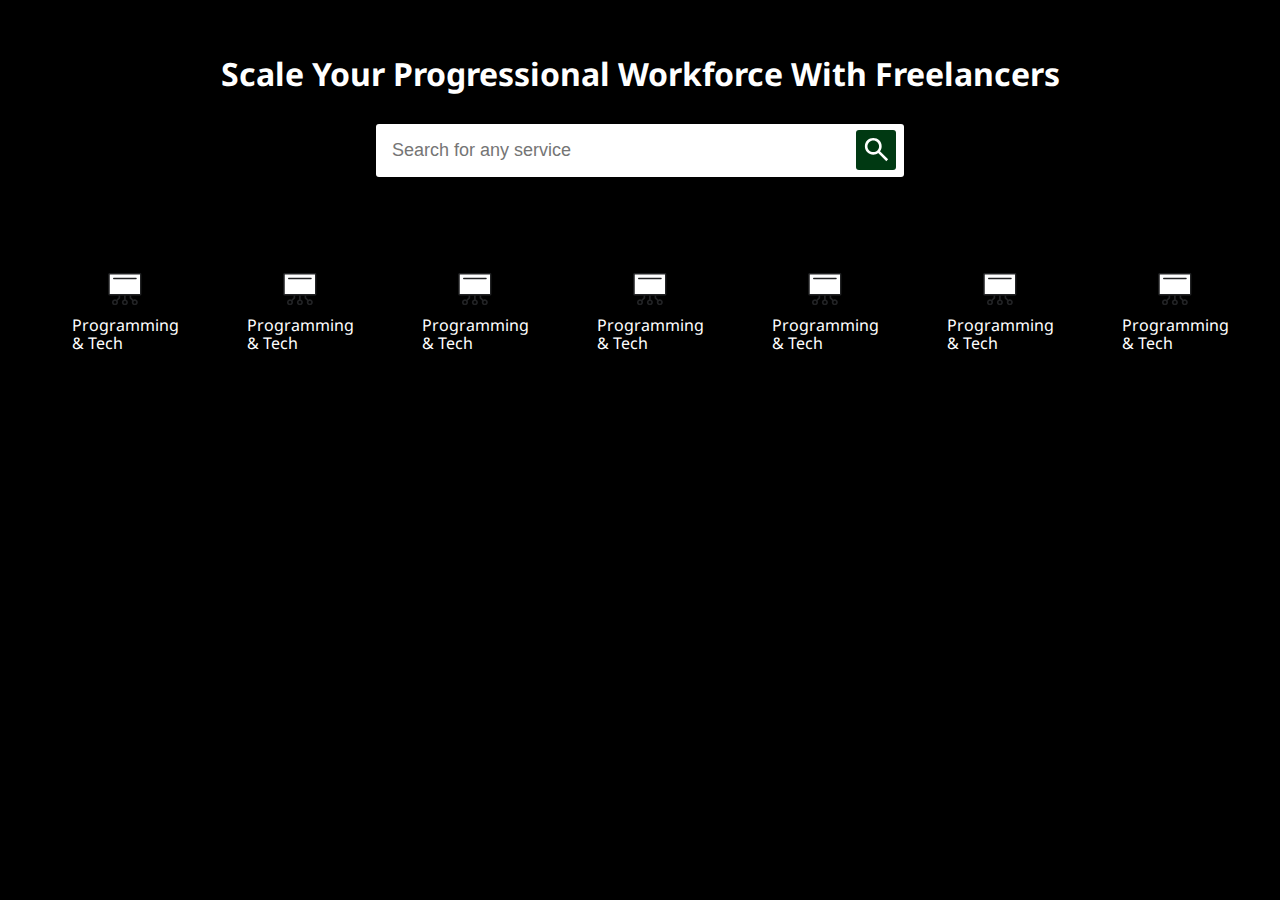
==== commit 969904cd: "<mod> change file name" ====
--- a/5.11.2024/index.html
+++ b/5.11.2024/index.html
@@ -4,137 +4,382 @@
     <meta charset="UTF-8" />
     <meta name="viewport" content="width=device-width, initial-scale=1.0" />
     <link rel="stylesheet" href="./styles/main.css" />
-    <title>6.11.2024</title>
+    <title>4.11.2024</title>
   </head>
   <body>
-    <section>
-      <div class="container">
-        <div class="stack py-3">
-          <h2 class="text-wrap-balance text-center section__title max-w-md">
-            Extends the power of your site
-          </h2>
-          <p class="text-center text-wrap-balance">
-            Connect your site to the AI-powered apps you already use — or find
-            new ones in our Marketplace.
-          </p>
+    <div class="container">
+      <div class="grid">
+        <div class="grid__item">
+          <!-- hero section-->
+          <section class="hero__section">
+            <div class="hero">
+              <div class="hero__image"></div>
+              <div class="hero__content">
+                <h3 class="text-center">
+                  Scale your progressional workforce with
+                  <span>freelancers</span>
+                </h3>
+                <div class="hero__search">
+                  <div class="input-wrapper max-w-sm flex-1">
+                    <input
+                      type="text"
+                      class="input input--contained"
+                      placeholder="Search for any service"
+                    />
+                    <button class="btn btn--contained absolute right-2 top-30">
+                      <svg
+                        width="31"
+                        height="31"
+                        viewBox="0 0 31 31"
+                        xmlns="http://www.w3.org/2000/svg"
+                      >
+                        <mask
+                          id="mask0_68_81"
+                          style="mask-type: alpha"
+                          maskUnits="userSpaceOnUse"
+                          x="0"
+                          y="0"
+                          width="31"
+                          height="31"
+                        >
+                          <rect width="31" height="31" fill="#D9D9D9" />
+                        </mask>
+                        <g mask="url(#mask0_68_81)">
+                          <path
+                            d="M25.3167 27.125L17.1792 18.9875C16.5333 19.5042 15.7906 19.9132 14.951 20.2146C14.1115 20.516 13.2181 20.6667 12.2708 20.6667C9.92431 20.6667 7.93837 19.854 6.31302 18.2286C4.68767 16.6033 3.875 14.6174 3.875 12.2708C3.875 9.92431 4.68767 7.93837 6.31302 6.31302C7.93837 4.68767 9.92431 3.875 12.2708 3.875C14.6174 3.875 16.6033 4.68767 18.2286 6.31302C19.854 7.93837 20.6667 9.92431 20.6667 12.2708C20.6667 13.2181 20.516 14.1115 20.2146 14.951C19.9132 15.7906 19.5042 16.5333 18.9875 17.1792L27.125 25.3167L25.3167 27.125ZM12.2708 18.0833C13.8854 18.0833 15.2578 17.5182 16.388 16.388C17.5182 15.2578 18.0833 13.8854 18.0833 12.2708C18.0833 10.6562 17.5182 9.28385 16.388 8.15365C15.2578 7.02344 13.8854 6.45833 12.2708 6.45833C10.6562 6.45833 9.28385 7.02344 8.15365 8.15365C7.02344 9.28385 6.45833 10.6562 6.45833 12.2708C6.45833 13.8854 7.02344 15.2578 8.15365 16.388C9.28385 17.5182 10.6562 18.0833 12.2708 18.0833Z"
+                            fill="white"
+                          />
+                        </g>
+                      </svg>
+                    </button>
+                  </div>
+                </div>
+              </div>
+            </div>
+          </section>
         </div>
-        <div class="grid">
-          <div class="grid__item">
-            <div class="inline card feature">
-              <img
-                class="feature__logo"
-                src="https://cdn.prod.website-files.com/64f93520898fc6f3157fe5bb/66feaddbaba883aff7d31022_66e34e3a7b80d78e7192fc32_untitled__3_%25281%2529-p-500.avif"
-                alt="Adobe Express"
-              />
-              <div class="feature__content">
-                <div>
-                  <h4>Adobe Express</h4>
-                  <p>
-                    Transform your ideas into stunning visual stories with the
-                    Adobe Express app for Webflow.
-                  </p>
-                </div>
-                <a>Try app</a>
-              </div>
-            </div>
-          </div>
-          <div class="grid__item">
-            <div class="inline card feature">
-              <img
-                class="feature__logo"
-                src="https://cdn.prod.website-files.com/64f93520898fc6f3157fe5bb/66feaddbaba883aff7d31022_66e34e3a7b80d78e7192fc32_untitled__3_%25281%2529-p-500.avif"
-                alt="Adobe Express"
-              />
-              <div class="feature__content">
-                <div>
-                  <h4>Adobe Express</h4>
-                  <p>
-                    Transform your ideas into stunning visual stories with the
-                    Adobe Express app for Webflow.
-                  </p>
-                </div>
-                <a>Try app</a>
-              </div>
-            </div>
-          </div>
-          <div class="grid__item">
-            <div class="inline card feature">
-              <img
-                class="feature__logo"
-                src="https://cdn.prod.website-files.com/64f93520898fc6f3157fe5bb/66feaddbaba883aff7d31022_66e34e3a7b80d78e7192fc32_untitled__3_%25281%2529-p-500.avif"
-                alt="Adobe Express"
-              />
-              <div class="feature__content">
-                <div>
-                  <h4>Adobe Express</h4>
-                  <p>
-                    Transform your ideas into stunning visual stories with the
-                    Adobe Express app for Webflow.
-                  </p>
-                </div>
-                <a>Try app</a>
-              </div>
-            </div>
-          </div>
-          <div class="grid__item">
-            <div class="inline card feature">
-              <img
-                class="feature__logo"
-                src="https://cdn.prod.website-files.com/64f93520898fc6f3157fe5bb/66feaddbaba883aff7d31022_66e34e3a7b80d78e7192fc32_untitled__3_%25281%2529-p-500.avif"
-                alt="Adobe Express"
-              />
-              <div class="feature__content">
-                <div>
-                  <h4>Adobe Express</h4>
-                  <p>
-                    Transform your ideas into stunning visual stories with the
-                    Adobe Express app for Webflow.
-                  </p>
-                </div>
-                <a>Try app</a>
-              </div>
-            </div>
-          </div>
-          <div class="grid__item">
-            <div class="inline card feature">
-              <img
-                class="feature__logo"
-                src="https://cdn.prod.website-files.com/64f93520898fc6f3157fe5bb/66feaddbaba883aff7d31022_66e34e3a7b80d78e7192fc32_untitled__3_%25281%2529-p-500.avif"
-                alt="Adobe Express"
-              />
-              <div class="feature__content">
-                <div>
-                  <h4>Adobe Express</h4>
-                  <p>
-                    Transform your ideas into stunning visual stories with the
-                    Adobe Express app for Webflow.
-                  </p>
-                </div>
-                <a>Try app</a>
-              </div>
-            </div>
-          </div>
-          <div class="grid__item">
-            <div class="inline card feature">
-              <img
-                class="feature__logo"
-                src="https://cdn.prod.website-files.com/64f93520898fc6f3157fe5bb/66feaddbaba883aff7d31022_66e34e3a7b80d78e7192fc32_untitled__3_%25281%2529-p-500.avif"
-                alt="Adobe Express"
-              />
-              <div class="feature__content">
-                <div>
-                  <h4>Adobe Express</h4>
-                  <p>
-                    Transform your ideas into stunning visual stories with the
-                    Adobe Express app for Webflow.
-                  </p>
-                </div>
-                <a>Try app</a>
-              </div>
-            </div>
-          </div>
+        <!-- categories -->
+        <div class="grid__item">
+          <section class="grid category-list__wrapper">
+            <!-- each category in categories -->
+            <div class="grid__item">
+              <div class="category">
+                <svg
+                  width="41"
+                  height="40"
+                  viewBox="0 0 41 40"
+                  fill="none"
+                  xmlns="http://www.w3.org/2000/svg"
+                >
+                  <g clip-path="url(#clip0_2579_16452)">
+                    <path
+                      d="M34.937 25.79c.49 0 .88-.3.88-.66V5.46c0-.36-.4-.66-.88-.66H4.847c-.49 0-.88.3-.88.66v19.67c0 .36.4.66.88.66h30.09z"
+                      fill="#fff"
+                      stroke="#222325"
+                      stroke-width="1.6"
+                      stroke-linejoin="round"
+                    />
+                    <path
+                      d="M31.085 8.87h-22.4a.648.648 0 00-.65.645c0 .356.291.645.65.645h22.4c.36 0 .65-.289.65-.645a.648.648 0 00-.65-.645zM13.567 26.56v2.04l-2.1 2.1a3.028 3.028 0 00-4.5 2.65 3.02 3.02 0 003.03 3.02c1.67 0 3.02-1.35 3.02-3.02 0-.54-.14-1.04-.38-1.48l2.34-2.34c.16-.16.24-.37.24-.58v-2.39h-1.65zm-3.57 8.16a1.374 1.374 0 110-2.75c.37 0 .71.15.96.39h.01l.01.03c.24.24.39.58.39.96 0 .76-.61 1.37-1.37 1.37zm10.72-4.29v-3.87h-1.65v3.87c-1.27.36-2.2 1.53-2.2 2.92 0 1.67 1.36 3.02 3.03 3.02 1.67 0 3.02-1.35 3.02-3.02 0-1.39-.93-2.56-2.2-2.92zm-.82 4.29a1.374 1.374 0 110-2.75c.76 0 1.37.62 1.37 1.38 0 .76-.61 1.37-1.37 1.37zm9.9-4.4c-.54 0-1.04.14-1.47.38l-2.1-2.1v-2.04h-1.65v2.39c0 .21.08.42.24.58l2.34 2.34c-.25.44-.38.94-.38 1.48 0 1.67 1.35 3.02 3.02 3.02s3.03-1.35 3.03-3.02-1.36-3.03-3.03-3.03zm0 4.4c-.76 0-1.37-.61-1.37-1.37 0-.38.14-.72.39-.96v-.02l.02-.01c.25-.24.59-.39.96-.39a1.374 1.374 0 110 2.75z"
+                      fill="#222325"
+                    />
+                  </g>
+                  <defs>
+                    <clipPath id="clip0_2579_16452">
+                      <path
+                        fill="#fff"
+                        transform="translate(3.166 4)"
+                        d="M0 0h33.45v32.37H0z"
+                      />
+                    </clipPath>
+                  </defs>
+                </svg>
+                <p class="category__title">Programming & Tech</p>
+              </div>
+            </div>
+            <div class="grid__item">
+              <div class="category">
+                <svg
+                  width="41"
+                  height="40"
+                  viewBox="0 0 41 40"
+                  fill="none"
+                  xmlns="http://www.w3.org/2000/svg"
+                >
+                  <g clip-path="url(#clip0_2579_16452)">
+                    <path
+                      d="M34.937 25.79c.49 0 .88-.3.88-.66V5.46c0-.36-.4-.66-.88-.66H4.847c-.49 0-.88.3-.88.66v19.67c0 .36.4.66.88.66h30.09z"
+                      fill="#fff"
+                      stroke="#222325"
+                      stroke-width="1.6"
+                      stroke-linejoin="round"
+                    />
+                    <path
+                      d="M31.085 8.87h-22.4a.648.648 0 00-.65.645c0 .356.291.645.65.645h22.4c.36 0 .65-.289.65-.645a.648.648 0 00-.65-.645zM13.567 26.56v2.04l-2.1 2.1a3.028 3.028 0 00-4.5 2.65 3.02 3.02 0 003.03 3.02c1.67 0 3.02-1.35 3.02-3.02 0-.54-.14-1.04-.38-1.48l2.34-2.34c.16-.16.24-.37.24-.58v-2.39h-1.65zm-3.57 8.16a1.374 1.374 0 110-2.75c.37 0 .71.15.96.39h.01l.01.03c.24.24.39.58.39.96 0 .76-.61 1.37-1.37 1.37zm10.72-4.29v-3.87h-1.65v3.87c-1.27.36-2.2 1.53-2.2 2.92 0 1.67 1.36 3.02 3.03 3.02 1.67 0 3.02-1.35 3.02-3.02 0-1.39-.93-2.56-2.2-2.92zm-.82 4.29a1.374 1.374 0 110-2.75c.76 0 1.37.62 1.37 1.38 0 .76-.61 1.37-1.37 1.37zm9.9-4.4c-.54 0-1.04.14-1.47.38l-2.1-2.1v-2.04h-1.65v2.39c0 .21.08.42.24.58l2.34 2.34c-.25.44-.38.94-.38 1.48 0 1.67 1.35 3.02 3.02 3.02s3.03-1.35 3.03-3.02-1.36-3.03-3.03-3.03zm0 4.4c-.76 0-1.37-.61-1.37-1.37 0-.38.14-.72.39-.96v-.02l.02-.01c.25-.24.59-.39.96-.39a1.374 1.374 0 110 2.75z"
+                      fill="#222325"
+                    />
+                  </g>
+                  <defs>
+                    <clipPath id="clip0_2579_16452">
+                      <path
+                        fill="#fff"
+                        transform="translate(3.166 4)"
+                        d="M0 0h33.45v32.37H0z"
+                      />
+                    </clipPath>
+                  </defs>
+                </svg>
+                <p class="category__title">Programming & Tech</p>
+              </div>
+            </div>
+            <div class="grid__item">
+              <div class="category">
+                <svg
+                  width="41"
+                  height="40"
+                  viewBox="0 0 41 40"
+                  fill="none"
+                  xmlns="http://www.w3.org/2000/svg"
+                >
+                  <g clip-path="url(#clip0_2579_16452)">
+                    <path
+                      d="M34.937 25.79c.49 0 .88-.3.88-.66V5.46c0-.36-.4-.66-.88-.66H4.847c-.49 0-.88.3-.88.66v19.67c0 .36.4.66.88.66h30.09z"
+                      fill="#fff"
+                      stroke="#222325"
+                      stroke-width="1.6"
+                      stroke-linejoin="round"
+                    />
+                    <path
+                      d="M31.085 8.87h-22.4a.648.648 0 00-.65.645c0 .356.291.645.65.645h22.4c.36 0 .65-.289.65-.645a.648.648 0 00-.65-.645zM13.567 26.56v2.04l-2.1 2.1a3.028 3.028 0 00-4.5 2.65 3.02 3.02 0 003.03 3.02c1.67 0 3.02-1.35 3.02-3.02 0-.54-.14-1.04-.38-1.48l2.34-2.34c.16-.16.24-.37.24-.58v-2.39h-1.65zm-3.57 8.16a1.374 1.374 0 110-2.75c.37 0 .71.15.96.39h.01l.01.03c.24.24.39.58.39.96 0 .76-.61 1.37-1.37 1.37zm10.72-4.29v-3.87h-1.65v3.87c-1.27.36-2.2 1.53-2.2 2.92 0 1.67 1.36 3.02 3.03 3.02 1.67 0 3.02-1.35 3.02-3.02 0-1.39-.93-2.56-2.2-2.92zm-.82 4.29a1.374 1.374 0 110-2.75c.76 0 1.37.62 1.37 1.38 0 .76-.61 1.37-1.37 1.37zm9.9-4.4c-.54 0-1.04.14-1.47.38l-2.1-2.1v-2.04h-1.65v2.39c0 .21.08.42.24.58l2.34 2.34c-.25.44-.38.94-.38 1.48 0 1.67 1.35 3.02 3.02 3.02s3.03-1.35 3.03-3.02-1.36-3.03-3.03-3.03zm0 4.4c-.76 0-1.37-.61-1.37-1.37 0-.38.14-.72.39-.96v-.02l.02-.01c.25-.24.59-.39.96-.39a1.374 1.374 0 110 2.75z"
+                      fill="#222325"
+                    />
+                  </g>
+                  <defs>
+                    <clipPath id="clip0_2579_16452">
+                      <path
+                        fill="#fff"
+                        transform="translate(3.166 4)"
+                        d="M0 0h33.45v32.37H0z"
+                      />
+                    </clipPath>
+                  </defs>
+                </svg>
+                <p class="category__title">Programming & Tech</p>
+              </div>
+            </div>
+            <div class="grid__item">
+              <div class="category">
+                <svg
+                  width="41"
+                  height="40"
+                  viewBox="0 0 41 40"
+                  fill="none"
+                  xmlns="http://www.w3.org/2000/svg"
+                >
+                  <g clip-path="url(#clip0_2579_16452)">
+                    <path
+                      d="M34.937 25.79c.49 0 .88-.3.88-.66V5.46c0-.36-.4-.66-.88-.66H4.847c-.49 0-.88.3-.88.66v19.67c0 .36.4.66.88.66h30.09z"
+                      fill="#fff"
+                      stroke="#222325"
+                      stroke-width="1.6"
+                      stroke-linejoin="round"
+                    />
+                    <path
+                      d="M31.085 8.87h-22.4a.648.648 0 00-.65.645c0 .356.291.645.65.645h22.4c.36 0 .65-.289.65-.645a.648.648 0 00-.65-.645zM13.567 26.56v2.04l-2.1 2.1a3.028 3.028 0 00-4.5 2.65 3.02 3.02 0 003.03 3.02c1.67 0 3.02-1.35 3.02-3.02 0-.54-.14-1.04-.38-1.48l2.34-2.34c.16-.16.24-.37.24-.58v-2.39h-1.65zm-3.57 8.16a1.374 1.374 0 110-2.75c.37 0 .71.15.96.39h.01l.01.03c.24.24.39.58.39.96 0 .76-.61 1.37-1.37 1.37zm10.72-4.29v-3.87h-1.65v3.87c-1.27.36-2.2 1.53-2.2 2.92 0 1.67 1.36 3.02 3.03 3.02 1.67 0 3.02-1.35 3.02-3.02 0-1.39-.93-2.56-2.2-2.92zm-.82 4.29a1.374 1.374 0 110-2.75c.76 0 1.37.62 1.37 1.38 0 .76-.61 1.37-1.37 1.37zm9.9-4.4c-.54 0-1.04.14-1.47.38l-2.1-2.1v-2.04h-1.65v2.39c0 .21.08.42.24.58l2.34 2.34c-.25.44-.38.94-.38 1.48 0 1.67 1.35 3.02 3.02 3.02s3.03-1.35 3.03-3.02-1.36-3.03-3.03-3.03zm0 4.4c-.76 0-1.37-.61-1.37-1.37 0-.38.14-.72.39-.96v-.02l.02-.01c.25-.24.59-.39.96-.39a1.374 1.374 0 110 2.75z"
+                      fill="#222325"
+                    />
+                  </g>
+                  <defs>
+                    <clipPath id="clip0_2579_16452">
+                      <path
+                        fill="#fff"
+                        transform="translate(3.166 4)"
+                        d="M0 0h33.45v32.37H0z"
+                      />
+                    </clipPath>
+                  </defs>
+                </svg>
+                <p class="category__title">Programming & Tech</p>
+              </div>
+            </div>
+            <div class="grid__item">
+              <div class="category">
+                <svg
+                  width="41"
+                  height="40"
+                  viewBox="0 0 41 40"
+                  fill="none"
+                  xmlns="http://www.w3.org/2000/svg"
+                >
+                  <g clip-path="url(#clip0_2579_16452)">
+                    <path
+                      d="M34.937 25.79c.49 0 .88-.3.88-.66V5.46c0-.36-.4-.66-.88-.66H4.847c-.49 0-.88.3-.88.66v19.67c0 .36.4.66.88.66h30.09z"
+                      fill="#fff"
+                      stroke="#222325"
+                      stroke-width="1.6"
+                      stroke-linejoin="round"
+                    />
+                    <path
+                      d="M31.085 8.87h-22.4a.648.648 0 00-.65.645c0 .356.291.645.65.645h22.4c.36 0 .65-.289.65-.645a.648.648 0 00-.65-.645zM13.567 26.56v2.04l-2.1 2.1a3.028 3.028 0 00-4.5 2.65 3.02 3.02 0 003.03 3.02c1.67 0 3.02-1.35 3.02-3.02 0-.54-.14-1.04-.38-1.48l2.34-2.34c.16-.16.24-.37.24-.58v-2.39h-1.65zm-3.57 8.16a1.374 1.374 0 110-2.75c.37 0 .71.15.96.39h.01l.01.03c.24.24.39.58.39.96 0 .76-.61 1.37-1.37 1.37zm10.72-4.29v-3.87h-1.65v3.87c-1.27.36-2.2 1.53-2.2 2.92 0 1.67 1.36 3.02 3.03 3.02 1.67 0 3.02-1.35 3.02-3.02 0-1.39-.93-2.56-2.2-2.92zm-.82 4.29a1.374 1.374 0 110-2.75c.76 0 1.37.62 1.37 1.38 0 .76-.61 1.37-1.37 1.37zm9.9-4.4c-.54 0-1.04.14-1.47.38l-2.1-2.1v-2.04h-1.65v2.39c0 .21.08.42.24.58l2.34 2.34c-.25.44-.38.94-.38 1.48 0 1.67 1.35 3.02 3.02 3.02s3.03-1.35 3.03-3.02-1.36-3.03-3.03-3.03zm0 4.4c-.76 0-1.37-.61-1.37-1.37 0-.38.14-.72.39-.96v-.02l.02-.01c.25-.24.59-.39.96-.39a1.374 1.374 0 110 2.75z"
+                      fill="#222325"
+                    />
+                  </g>
+                  <defs>
+                    <clipPath id="clip0_2579_16452">
+                      <path
+                        fill="#fff"
+                        transform="translate(3.166 4)"
+                        d="M0 0h33.45v32.37H0z"
+                      />
+                    </clipPath>
+                  </defs>
+                </svg>
+                <p class="category__title">Programming & Tech</p>
+              </div>
+            </div>
+            <div class="grid__item">
+              <div class="category">
+                <svg
+                  width="41"
+                  height="40"
+                  viewBox="0 0 41 40"
+                  fill="none"
+                  xmlns="http://www.w3.org/2000/svg"
+                >
+                  <g clip-path="url(#clip0_2579_16452)">
+                    <path
+                      d="M34.937 25.79c.49 0 .88-.3.88-.66V5.46c0-.36-.4-.66-.88-.66H4.847c-.49 0-.88.3-.88.66v19.67c0 .36.4.66.88.66h30.09z"
+                      fill="#fff"
+                      stroke="#222325"
+                      stroke-width="1.6"
+                      stroke-linejoin="round"
+                    />
+                    <path
+                      d="M31.085 8.87h-22.4a.648.648 0 00-.65.645c0 .356.291.645.65.645h22.4c.36 0 .65-.289.65-.645a.648.648 0 00-.65-.645zM13.567 26.56v2.04l-2.1 2.1a3.028 3.028 0 00-4.5 2.65 3.02 3.02 0 003.03 3.02c1.67 0 3.02-1.35 3.02-3.02 0-.54-.14-1.04-.38-1.48l2.34-2.34c.16-.16.24-.37.24-.58v-2.39h-1.65zm-3.57 8.16a1.374 1.374 0 110-2.75c.37 0 .71.15.96.39h.01l.01.03c.24.24.39.58.39.96 0 .76-.61 1.37-1.37 1.37zm10.72-4.29v-3.87h-1.65v3.87c-1.27.36-2.2 1.53-2.2 2.92 0 1.67 1.36 3.02 3.03 3.02 1.67 0 3.02-1.35 3.02-3.02 0-1.39-.93-2.56-2.2-2.92zm-.82 4.29a1.374 1.374 0 110-2.75c.76 0 1.37.62 1.37 1.38 0 .76-.61 1.37-1.37 1.37zm9.9-4.4c-.54 0-1.04.14-1.47.38l-2.1-2.1v-2.04h-1.65v2.39c0 .21.08.42.24.58l2.34 2.34c-.25.44-.38.94-.38 1.48 0 1.67 1.35 3.02 3.02 3.02s3.03-1.35 3.03-3.02-1.36-3.03-3.03-3.03zm0 4.4c-.76 0-1.37-.61-1.37-1.37 0-.38.14-.72.39-.96v-.02l.02-.01c.25-.24.59-.39.96-.39a1.374 1.374 0 110 2.75z"
+                      fill="#222325"
+                    />
+                  </g>
+                  <defs>
+                    <clipPath id="clip0_2579_16452">
+                      <path
+                        fill="#fff"
+                        transform="translate(3.166 4)"
+                        d="M0 0h33.45v32.37H0z"
+                      />
+                    </clipPath>
+                  </defs>
+                </svg>
+                <p class="category__title">Programming & Tech</p>
+              </div>
+            </div>
+            <div class="grid__item">
+              <div class="category">
+                <svg
+                  width="41"
+                  height="40"
+                  viewBox="0 0 41 40"
+                  fill="none"
+                  xmlns="http://www.w3.org/2000/svg"
+                >
+                  <g clip-path="url(#clip0_2579_16452)">
+                    <path
+                      d="M34.937 25.79c.49 0 .88-.3.88-.66V5.46c0-.36-.4-.66-.88-.66H4.847c-.49 0-.88.3-.88.66v19.67c0 .36.4.66.88.66h30.09z"
+                      fill="#fff"
+                      stroke="#222325"
+                      stroke-width="1.6"
+                      stroke-linejoin="round"
+                    />
+                    <path
+                      d="M31.085 8.87h-22.4a.648.648 0 00-.65.645c0 .356.291.645.65.645h22.4c.36 0 .65-.289.65-.645a.648.648 0 00-.65-.645zM13.567 26.56v2.04l-2.1 2.1a3.028 3.028 0 00-4.5 2.65 3.02 3.02 0 003.03 3.02c1.67 0 3.02-1.35 3.02-3.02 0-.54-.14-1.04-.38-1.48l2.34-2.34c.16-.16.24-.37.24-.58v-2.39h-1.65zm-3.57 8.16a1.374 1.374 0 110-2.75c.37 0 .71.15.96.39h.01l.01.03c.24.24.39.58.39.96 0 .76-.61 1.37-1.37 1.37zm10.72-4.29v-3.87h-1.65v3.87c-1.27.36-2.2 1.53-2.2 2.92 0 1.67 1.36 3.02 3.03 3.02 1.67 0 3.02-1.35 3.02-3.02 0-1.39-.93-2.56-2.2-2.92zm-.82 4.29a1.374 1.374 0 110-2.75c.76 0 1.37.62 1.37 1.38 0 .76-.61 1.37-1.37 1.37zm9.9-4.4c-.54 0-1.04.14-1.47.38l-2.1-2.1v-2.04h-1.65v2.39c0 .21.08.42.24.58l2.34 2.34c-.25.44-.38.94-.38 1.48 0 1.67 1.35 3.02 3.02 3.02s3.03-1.35 3.03-3.02-1.36-3.03-3.03-3.03zm0 4.4c-.76 0-1.37-.61-1.37-1.37 0-.38.14-.72.39-.96v-.02l.02-.01c.25-.24.59-.39.96-.39a1.374 1.374 0 110 2.75z"
+                      fill="#222325"
+                    />
+                  </g>
+                  <defs>
+                    <clipPath id="clip0_2579_16452">
+                      <path
+                        fill="#fff"
+                        transform="translate(3.166 4)"
+                        d="M0 0h33.45v32.37H0z"
+                      />
+                    </clipPath>
+                  </defs>
+                </svg>
+                <p class="category__title">Programming & Tech</p>
+              </div>
+            </div>
+            <div class="grid__item">
+              <div class="category">
+                <svg
+                  width="41"
+                  height="40"
+                  viewBox="0 0 41 40"
+                  fill="none"
+                  xmlns="http://www.w3.org/2000/svg"
+                >
+                  <g clip-path="url(#clip0_2579_16452)">
+                    <path
+                      d="M34.937 25.79c.49 0 .88-.3.88-.66V5.46c0-.36-.4-.66-.88-.66H4.847c-.49 0-.88.3-.88.66v19.67c0 .36.4.66.88.66h30.09z"
+                      fill="#fff"
+                      stroke="#222325"
+                      stroke-width="1.6"
+                      stroke-linejoin="round"
+                    />
+                    <path
+                      d="M31.085 8.87h-22.4a.648.648 0 00-.65.645c0 .356.291.645.65.645h22.4c.36 0 .65-.289.65-.645a.648.648 0 00-.65-.645zM13.567 26.56v2.04l-2.1 2.1a3.028 3.028 0 00-4.5 2.65 3.02 3.02 0 003.03 3.02c1.67 0 3.02-1.35 3.02-3.02 0-.54-.14-1.04-.38-1.48l2.34-2.34c.16-.16.24-.37.24-.58v-2.39h-1.65zm-3.57 8.16a1.374 1.374 0 110-2.75c.37 0 .71.15.96.39h.01l.01.03c.24.24.39.58.39.96 0 .76-.61 1.37-1.37 1.37zm10.72-4.29v-3.87h-1.65v3.87c-1.27.36-2.2 1.53-2.2 2.92 0 1.67 1.36 3.02 3.03 3.02 1.67 0 3.02-1.35 3.02-3.02 0-1.39-.93-2.56-2.2-2.92zm-.82 4.29a1.374 1.374 0 110-2.75c.76 0 1.37.62 1.37 1.38 0 .76-.61 1.37-1.37 1.37zm9.9-4.4c-.54 0-1.04.14-1.47.38l-2.1-2.1v-2.04h-1.65v2.39c0 .21.08.42.24.58l2.34 2.34c-.25.44-.38.94-.38 1.48 0 1.67 1.35 3.02 3.02 3.02s3.03-1.35 3.03-3.02-1.36-3.03-3.03-3.03zm0 4.4c-.76 0-1.37-.61-1.37-1.37 0-.38.14-.72.39-.96v-.02l.02-.01c.25-.24.59-.39.96-.39a1.374 1.374 0 110 2.75z"
+                      fill="#222325"
+                    />
+                  </g>
+                  <defs>
+                    <clipPath id="clip0_2579_16452">
+                      <path
+                        fill="#fff"
+                        transform="translate(3.166 4)"
+                        d="M0 0h33.45v32.37H0z"
+                      />
+                    </clipPath>
+                  </defs>
+                </svg>
+                <p class="category__title">Programming & Tech</p>
+              </div>
+            </div>
+            <div class="grid__item">
+              <div class="category">
+                <svg
+                  width="41"
+                  height="40"
+                  viewBox="0 0 41 40"
+                  fill="none"
+                  xmlns="http://www.w3.org/2000/svg"
+                >
+                  <g clip-path="url(#clip0_2579_16452)">
+                    <path
+                      d="M34.937 25.79c.49 0 .88-.3.88-.66V5.46c0-.36-.4-.66-.88-.66H4.847c-.49 0-.88.3-.88.66v19.67c0 .36.4.66.88.66h30.09z"
+                      fill="#fff"
+                      stroke="#222325"
+                      stroke-width="1.6"
+                      stroke-linejoin="round"
+                    />
+                    <path
+                      d="M31.085 8.87h-22.4a.648.648 0 00-.65.645c0 .356.291.645.65.645h22.4c.36 0 .65-.289.65-.645a.648.648 0 00-.65-.645zM13.567 26.56v2.04l-2.1 2.1a3.028 3.028 0 00-4.5 2.65 3.02 3.02 0 003.03 3.02c1.67 0 3.02-1.35 3.02-3.02 0-.54-.14-1.04-.38-1.48l2.34-2.34c.16-.16.24-.37.24-.58v-2.39h-1.65zm-3.57 8.16a1.374 1.374 0 110-2.75c.37 0 .71.15.96.39h.01l.01.03c.24.24.39.58.39.96 0 .76-.61 1.37-1.37 1.37zm10.72-4.29v-3.87h-1.65v3.87c-1.27.36-2.2 1.53-2.2 2.92 0 1.67 1.36 3.02 3.03 3.02 1.67 0 3.02-1.35 3.02-3.02 0-1.39-.93-2.56-2.2-2.92zm-.82 4.29a1.374 1.374 0 110-2.75c.76 0 1.37.62 1.37 1.38 0 .76-.61 1.37-1.37 1.37zm9.9-4.4c-.54 0-1.04.14-1.47.38l-2.1-2.1v-2.04h-1.65v2.39c0 .21.08.42.24.58l2.34 2.34c-.25.44-.38.94-.38 1.48 0 1.67 1.35 3.02 3.02 3.02s3.03-1.35 3.03-3.02-1.36-3.03-3.03-3.03zm0 4.4c-.76 0-1.37-.61-1.37-1.37 0-.38.14-.72.39-.96v-.02l.02-.01c.25-.24.59-.39.96-.39a1.374 1.374 0 110 2.75z"
+                      fill="#222325"
+                    />
+                  </g>
+                  <defs>
+                    <clipPath id="clip0_2579_16452">
+                      <path
+                        fill="#fff"
+                        transform="translate(3.166 4)"
+                        d="M0 0h33.45v32.37H0z"
+                      />
+                    </clipPath>
+                  </defs>
+                </svg>
+                <p class="category__title">Programming & Tech</p>
+              </div>
+            </div>
+          </section>
         </div>
       </div>
-    </section>
+    </div>
   </body>
 </html>
